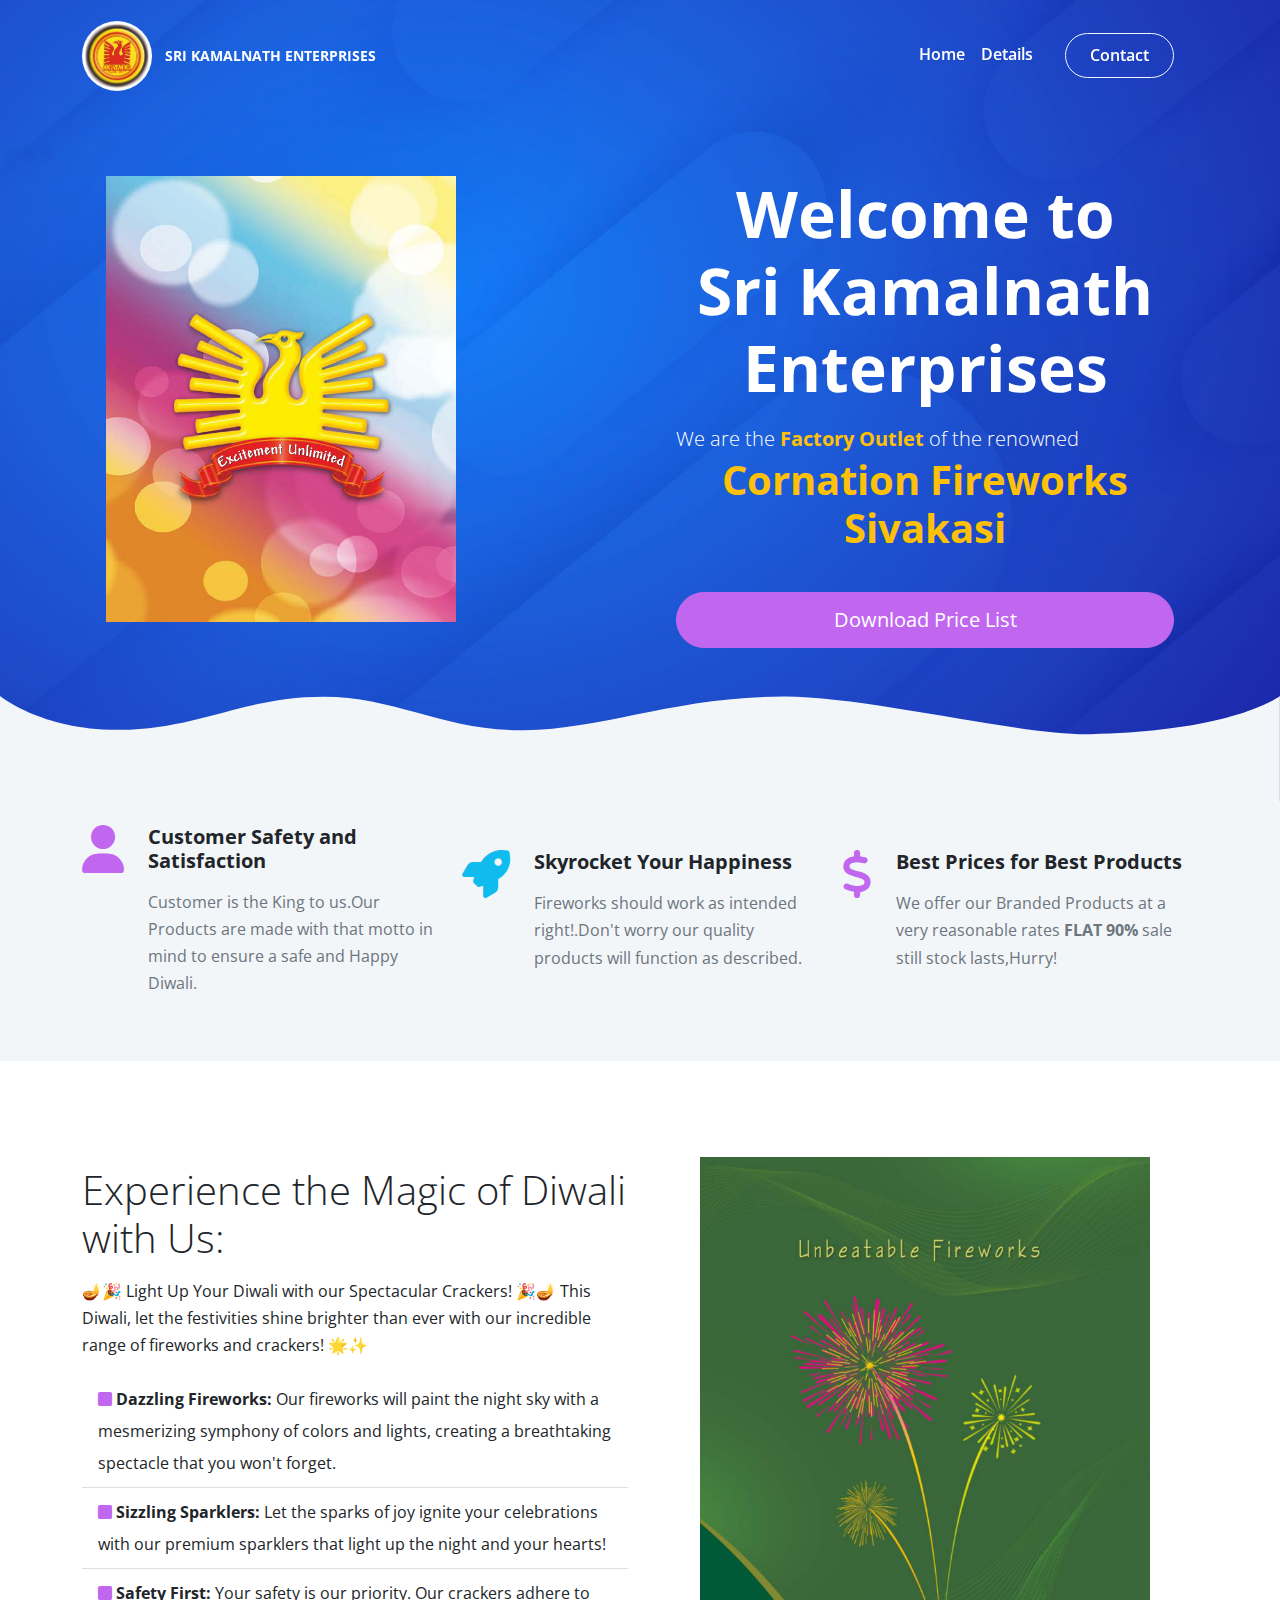
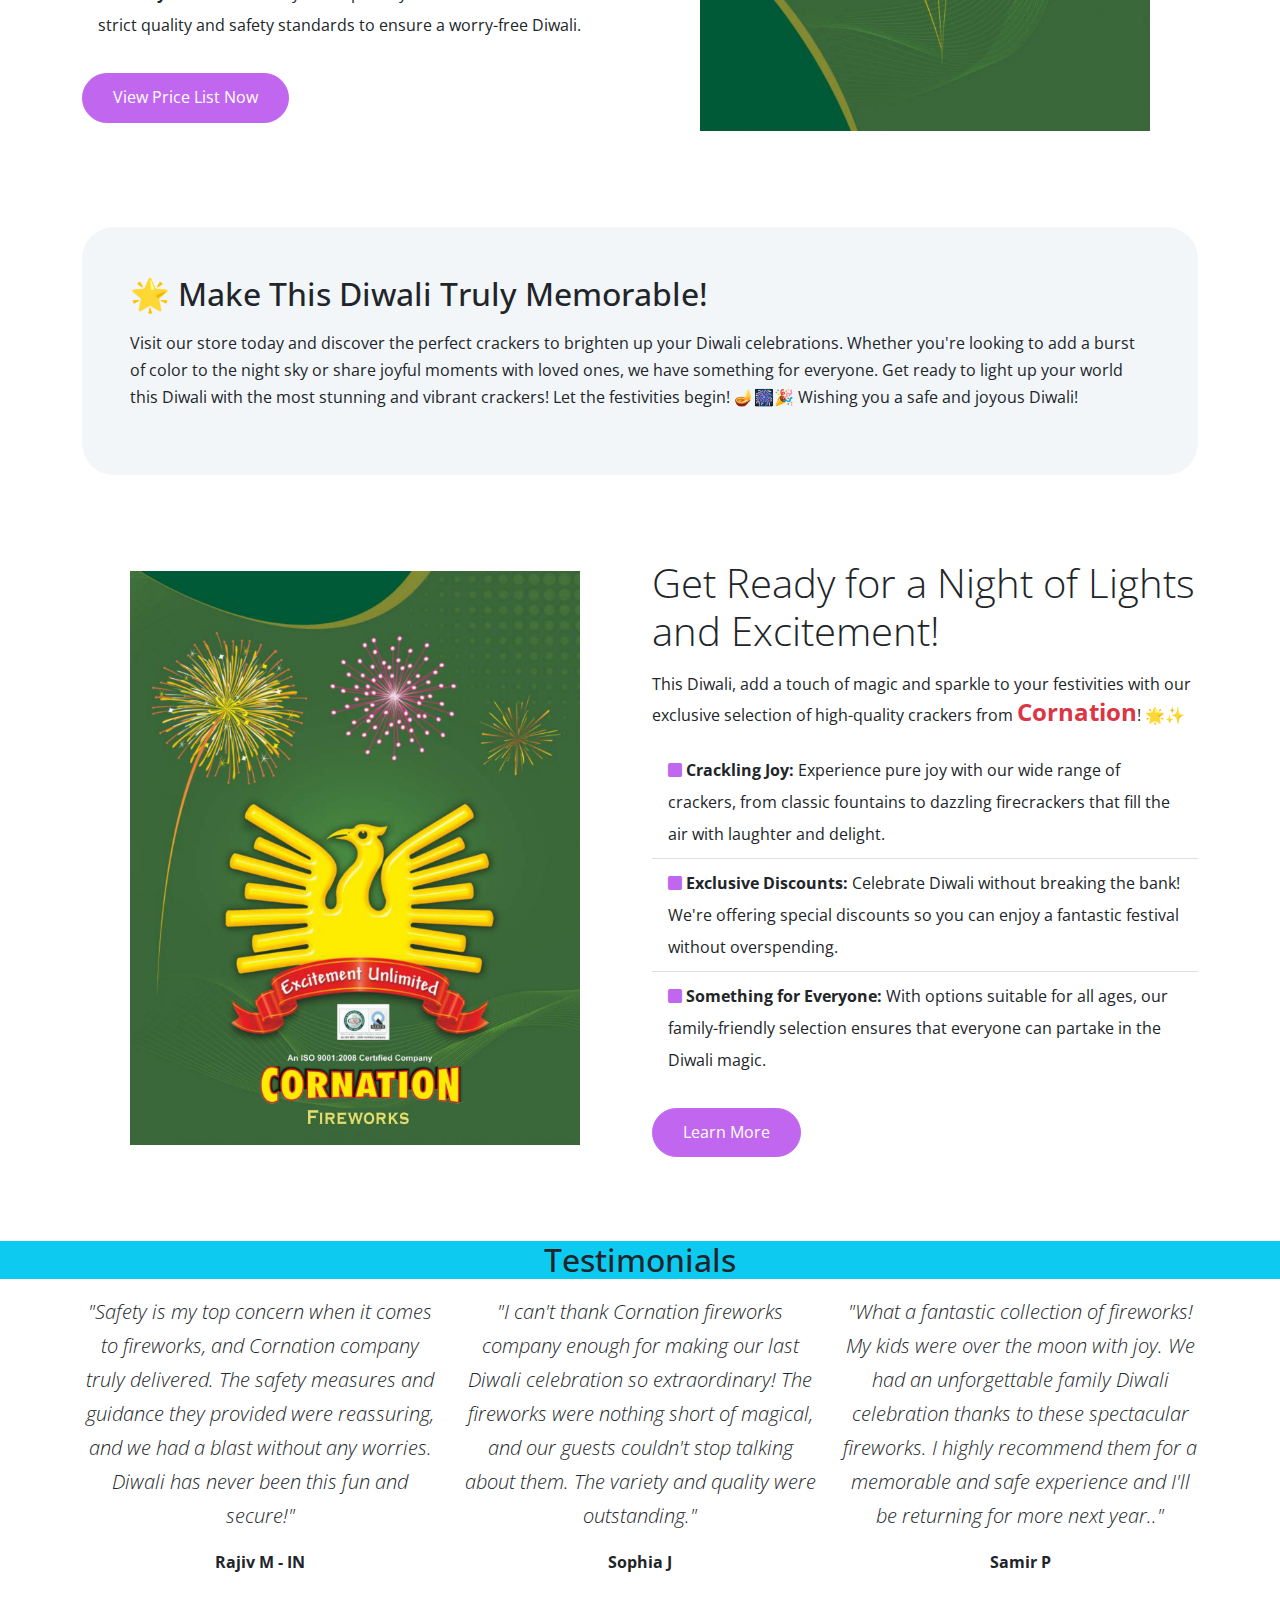
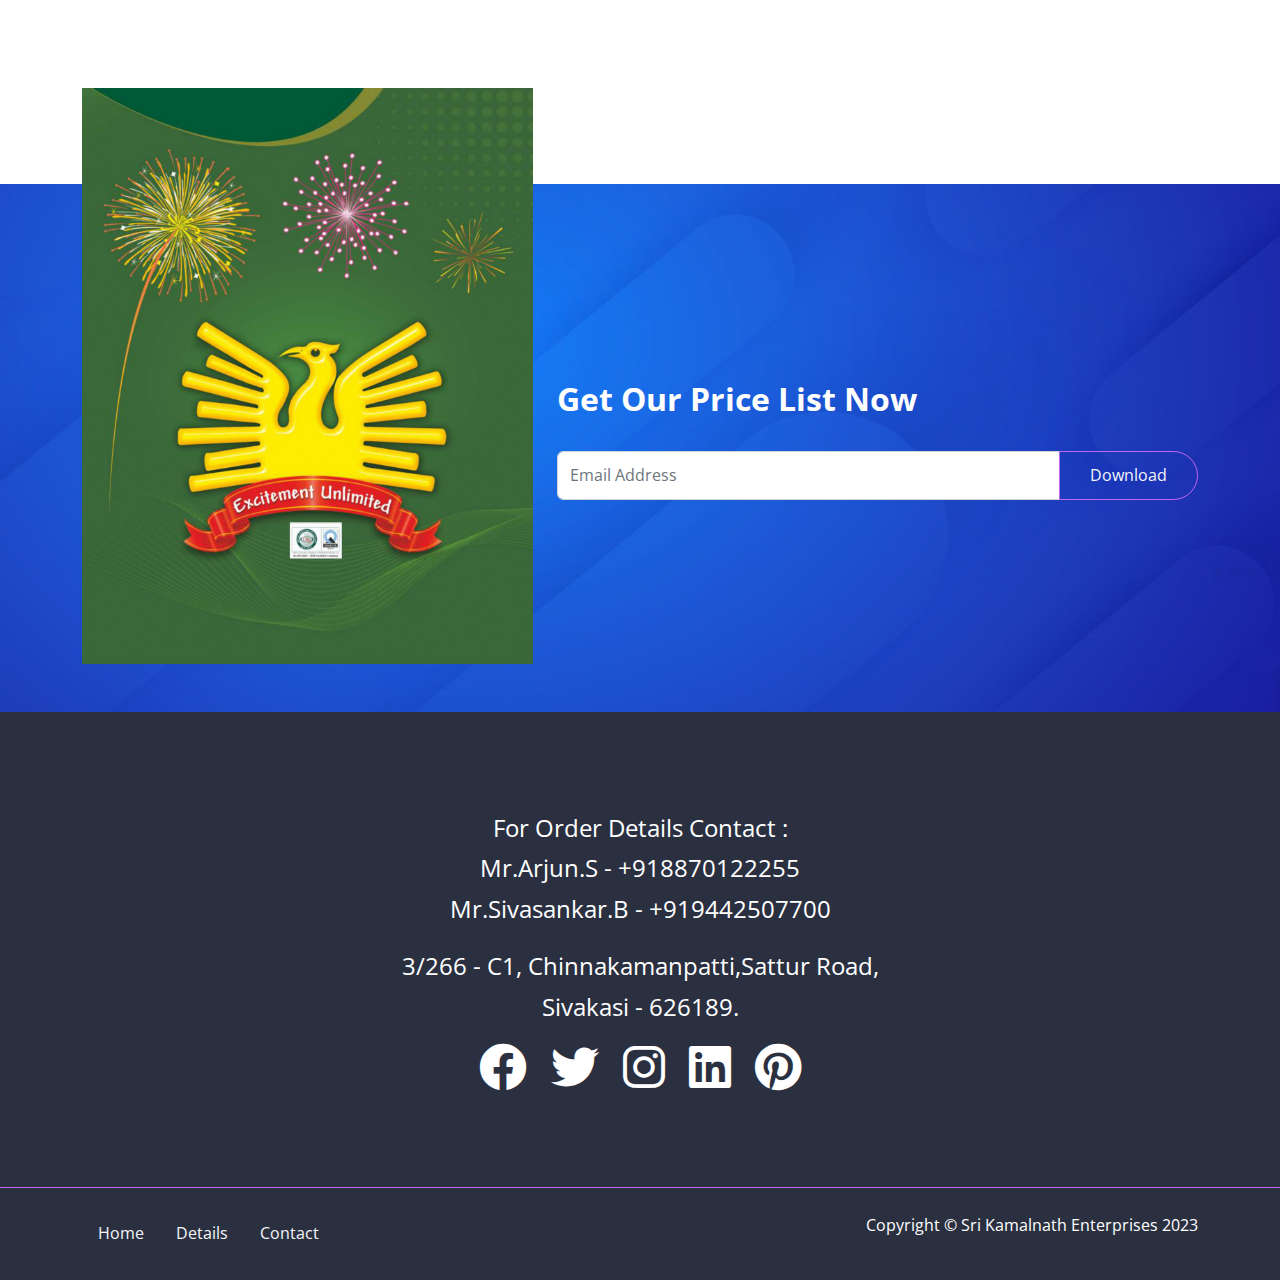
==== index.html @ 9090b51e "meta tags added" ====
<!DOCTYPE html>
<html lang="en">
  <head>
    <meta charset="UTF-8" />
    <meta
      name="description"
      content="sri kamalnath enterprises is the factory outlet of cornation fireworks sivakasi."
    />
    <meta
      name="keywords"
      content="Fireworks,Diwali,crackers,2023,vedi,cornation fireworks,saravedi."
    />
    <meta name="robots" content="index, follow" />

    <meta http-equiv="X-UA-Compatible" content="IE=edge" />
    <meta name="viewport" content="width=device-width, initial-scale=1.0" />
    <link
      href="https://fonts.googleapis.com/css2?family=Open+Sans:ital,wght@0,400;0,600;0,700;1,400&display=swap"
      rel="stylesheet"
    />
    <link rel="stylesheet" href="css/font-awesome.css" />
    <link rel="stylesheet" href="css/bootstrap.css" />
    <link rel="stylesheet" href="css/styles.css" />
    <link rel="icon" href="assets/favicon.ico" />
    <title>
      Diwali Fireworks Sale 2023.Cornation Fireworks.Sri Kamalnath Enterprises.
    </title>
  </head>
  <body>
    <!-- Navigation -->
    <nav class="navbar navbar-expand-lg fixed-top navbar-dark">
      <div class="container">
        <a href="index.html" class="navbar-brand">
          <img
            class="rounded-pill"
            src="./assets/LOGO IN YELLOW.jpg"
            alt="logo"
            width="70"
          />
          <span class="h6 ms-2 fw-bold">SRI KAMALNATH ENTERPRISES</span>
        </a>
        <button
          class="navbar-toggler position-fixed end-0"
          type="button"
          data-bs-toggle="collapse"
          data-bs-target="#navbarNavDropdown"
        >
          <span class="navbar-toggler-icon"></span>
        </button>
        <div class="collapse navbar-collapse" id="navbarNavDropdown">
          <ul class="navbar-nav ms-auto">
            <li class="nav-item">
              <a href="index.html" class="nav-link fw-semibold">Home</a>
            </li>
            <li class="nav-item">
              <a href="#details" class="nav-link fw-semibold">Details</a>
            </li>
            <li class="nav-item">
              <a
                href="contact.html"
                class="nav-link btn btn-outline-light fw-semibold px-4 mx-4"
                >Contact</a
              >
            </li>
          </ul>
        </div>
      </div>
    </nav>

    <!-- Header -->
    <header class="header">
      <!-- Hero -->
      <div class="hero text-white pt-7">
        <div class="container-xl">
          <div class="row">
            <div class="col-md-6">
              <div
                class="image-container pt-5 mb-5 px-4 d-flex align-items-center justify-content-start"
              >
                <img
                  width="350"
                  src="assets/Cornation album-1_page-0006.jpg"
                  alt="big logo"
                  class="img-fluid"
                />
              </div>
            </div>
            <div class="col-md-6">
              <div
                class="text-container p-4 d-flex flex-column justify-content-center h-100 mb-5"
              >
                <h1 class="display-3 fw-bold text-center">
                  Welcome to <br />
                  Sri Kamalnath Enterprises
                </h1>
                <p class="lead">
                  We are the
                  <span class="text-warning fw-bold">Factory Outlet</span> of
                  the renowned <br />
                  <span
                    class="fw-bold text-warning display-6 text-center d-block"
                    >Cornation Fireworks Sivakasi</span
                  >
                </p>

                <!-- Form -->
                <div class="form-container text-center">
                  <form>
                    <div class="my-4">
                      <!-- <input
                        type="email"
                        class="form-control form-control-lg rounded-5"
                        placeholder="Email Address"
                      /> -->
                    </div>
                    <div class="d-grid">
                      <a
                        href="./assets/KAMALNATH-ENTERPRISES-PRICELIST-2023.pdf"
                        class="btn btn-primary btn-lg text-white"
                        download="Price-list-2023.pdf"
                      >
                        Download Price List
                      </a>
                    </div>
                  </form>
                </div>
              </div>
            </div>
          </div>
        </div>
      </div>
      <svg
        class="frame-decoration"
        data-name="Layer 2"
        xmlns="http://www.w3.org/2000/svg"
        preserveAspectRatio="none"
        viewBox="0 0 1920 192.275"
      >
        <defs>
          <style>
            .cls-1 {
              fill: #f3f6f9;
            }
          </style>
        </defs>
        <title>frame-decoration</title>
        <path
          class="cls-1"
          d="M0,158.755s63.9,52.163,179.472,50.736c121.494-1.5,185.839-49.738,305.984-49.733,109.21,0,181.491,51.733,300.537,50.233,123.941-1.562,225.214-50.126,390.43-50.374,123.821-.185,353.982,58.374,458.976,56.373,217.907-4.153,284.6-57.236,284.6-57.236V351.03H0V158.755Z"
          transform="translate(0 -158.755)"
        />
      </svg>
    </header>

    <!-- Icons -->
    <section class="icons bg-light pb-5">
      <div class="container-xl">
        <div class="row hstack g-4">
          <div class="col-md-4 d-flex gap-4">
            <i class="fas fa-user fa-3x text-primary"></i>
            <div>
              <h5 class="fw-bold">Customer Safety and Satisfaction</h5>
              <p class="text-muted">
                Customer is the King to us.Our Products are made with that motto
                in mind to ensure a safe and Happy Diwali.
              </p>
            </div>
          </div>

          <div class="col-md-4 d-flex gap-4">
            <i class="fas fa-rocket fa-3x text-secondary"></i>
            <div>
              <h5 class="fw-bold">Skyrocket Your Happiness</h5>
              <p class="text-muted">
                Fireworks should work as intended right!.Don't worry our quality
                products will function as described.
              </p>
            </div>
          </div>

          <div class="col-md-4 d-flex gap-4">
            <i class="fas fa-dollar fa-3x text-primary"></i>
            <div>
              <h5 class="fw-bold">Best Prices for Best Products</h5>
              <p class="text-muted">
                We offer our Branded Products at a very reasonable rates
                <span class="fw-bold"> FLAT 90% </span>sale still stock
                lasts,Hurry!
              </p>
            </div>
          </div>
        </div>
      </div>
    </section>

    <!-- Details -->
    <section id="details" class="details my-5">
      <div class="container">
        <div class="row">
          <div class="col-lg-6">
            <div
              class="text-container d-flex flex-column justify-content-center h-100"
            >
              <h2 class="display-6">Experience the Magic of Diwali with Us:</h2>
              <p>
                🪔🎉 Light Up Your Diwali with our Spectacular Crackers! 🎉🪔
                This Diwali, let the festivities shine brighter than ever with
                our incredible range of fireworks and crackers! 🌟✨
              </p>
              <ul class="list-group list-group-flush lh-lg">
                <li class="list-group-item">
                  <i class="fas fa-square text-primary"></i>
                  <strong>Dazzling Fireworks:</strong> Our fireworks will paint
                  the night sky with a mesmerizing symphony of colors and
                  lights, creating a breathtaking spectacle that you won't
                  forget.
                </li>
                <li class="list-group-item">
                  <i class="fas fa-square text-primary"></i>
                  <strong>Sizzling Sparklers:</strong> Let the sparks of joy
                  ignite your celebrations with our premium sparklers that light
                  up the night and your hearts!
                </li>
                <li class="list-group-item">
                  <i class="fas fa-square text-primary"></i>
                  <strong>Safety First:</strong> Your safety is our priority.
                  Our crackers adhere to strict quality and safety standards to
                  ensure a worry-free Diwali.
                </li>
              </ul>
              <a
                class="btn btn-primary text-white mt-4 align-self-start"
                data-bs-toggle="modal"
                data-bs-target="#modal1"
                >View Price List Now</a
              >
            </div>
          </div>
          <div class="col-lg-6">
            <div class="image-container p-5">
              <img
                src="./assets/Cornation album-1_page-0002.jpg"
                alt=""
                class="img-fluid"
              />
            </div>
          </div>
        </div>
      </div>
    </section>

    <!-- Modal 1 -->
    <div id="modal1" class="modal fade">
      <div class="modal-dialog modal-lg mt-7">
        <div class="modal-content p-5">
          <div class="row">
            <div class="col-lg-6">
              <div class="image-container">
                <img
                  src="assets/KAMALNATH-ENTERPRISES-PRICELIST-2023_1.jpg"
                  alt=""
                  class="img-fluid"
                />
              </div>
            </div>
            <div class="col-lg-6">
              <div class="image-container">
                <img
                  src="assets/KAMALNATH-ENTERPRISES-PRICELIST-2023_1.jpg"
                  alt=""
                  class="img-fluid"
                />
              </div>
            </div>
            <div class="col-lg-6">
              <div class="text-container">
                <a
                  href="assets/KAMALNATH-ENTERPRISES-PRICELIST-2023.pdf"
                  class="btn btn-primary text-white"
                  download="SKE-Price-List-2023.pdf"
                  >Free Download</a
                >
                <button class="btn btn-light" data-bs-dismiss="modal">
                  Close
                </button>
              </div>
            </div>
          </div>
        </div>
      </div>
    </div>

    <!-- Statement -->
    <section class="statement mb-5">
      <div class="container">
        <div class="row">
          <div class="col-12">
            <div class="text-container bg-light p-5 rounded-5">
              <h2>🌟 Make This Diwali Truly Memorable!</h2>
              <p>
                Visit our store today and discover the perfect crackers to
                brighten up your Diwali celebrations. Whether you're looking to
                add a burst of color to the night sky or share joyful moments
                with loved ones, we have something for everyone. Get ready to
                light up your world this Diwali with the most stunning and
                vibrant crackers! Let the festivities begin! 🪔🎆🎉 Wishing you
                a safe and joyous Diwali!
              </p>
            </div>
          </div>
        </div>
      </div>
    </section>

    <!-- Details 2 -->
    <section class="details my-5">
      <div class="container">
        <div class="row">
          <div class="col-lg-6">
            <div class="image-container p-5">
              <img
                src="assets/Cornation album-altered_page-0129.jpg.png"
                alt=""
                class="img-fluid"
              />
            </div>
          </div>
          <div class="col-lg-6">
            <div
              class="text-container d-flex flex-column justify-content-center h-100"
            >
              <h2 class="display-6">
                Get Ready for a Night of Lights and Excitement!
              </h2>
              <p>
                This Diwali, add a touch of magic and sparkle to your
                festivities with our exclusive selection of high-quality
                crackers from
                <span class="fw-bold text-danger h4">Cornation</span>! 🌟✨
              </p>
              <ul class="list-group list-group-flush lh-lg">
                <li class="list-group-item">
                  <i class="fas fa-square text-primary"></i>
                  <strong> Crackling Joy:</strong> Experience pure joy with our
                  wide range of crackers, from classic fountains to dazzling
                  firecrackers that fill the air with laughter and delight.
                </li>
                <li class="list-group-item">
                  <i class="fas fa-square text-primary"></i>
                  <strong>Exclusive Discounts:</strong> Celebrate Diwali without
                  breaking the bank! We're offering special discounts so you can
                  enjoy a fantastic festival without overspending.
                </li>
                <li class="list-group-item">
                  <i class="fas fa-square text-primary"></i>
                  <strong>Something for Everyone:</strong> With options suitable
                  for all ages, our family-friendly selection ensures that
                  everyone can partake in the Diwali magic.
                </li>
              </ul>
              <a
                class="btn btn-primary text-white mt-4 align-self-start"
                data-bs-toggle="modal"
                data-bs-target="#modal2"
                >Learn More</a
              >
            </div>
          </div>
        </div>
      </div>
    </section>

    <!-- Modal 2 -->
    <div id="modal2" class="modal fade">
      <div class="modal-dialog modal-lg mt-7">
        <div class="modal-content p-5">
          <div class="row">
            <div class="col-lg-6">
              <div class="image-container">
                <img
                  src="assets/Cornation album-1_page-0008.jpg"
                  alt=""
                  class="img-fluid"
                />
              </div>
            </div>
            <div class="col-lg-6">
              <div class="text-container">
                <h3 class="display-6">Contact Us</h3>

                <p>ping us @ +918870122255 and +919442507700</p>
                <a
                  href="assets/KAMALNATH-ENTERPRISES-PRICELIST-2023.pdf"
                  download="SKE-PRICE-LIST-2023.pdf"
                  class="btn btn-primary text-white"
                  >Free Download</a
                >
                <button class="btn btn-light" data-bs-dismiss="modal">
                  Close
                </button>
              </div>
            </div>
          </div>
        </div>
      </div>
    </div>

    <!-- Testimonials -->
    <section class="testimonials mb-8">
      <h2 class="bg-info text-center">Testimonials</h2>
      <div class="container">
        <div class="row">
          <div class="col-md-4 text-center">
            <p class="lead fst-italic">
              "Safety is my top concern when it comes to fireworks, and
              Cornation company truly delivered. The safety measures and
              guidance they provided were reassuring, and we had a blast without
              any worries. Diwali has never been this fun and secure!"
            </p>
            <p class="fw-bold">Rajiv M - IN</p>
          </div>

          <div class="col-md-4 text-center">
            <p class="lead fst-italic">
              "I can't thank Cornation fireworks company enough for making our
              last Diwali celebration so extraordinary! The fireworks were
              nothing short of magical, and our guests couldn't stop talking
              about them. The variety and quality were outstanding."
            </p>
            <p class="fw-bold">Sophia J</p>
          </div>

          <div class="col-md-4 text-center">
            <p class="lead fst-italic">
              "What a fantastic collection of fireworks! My kids were over the
              moon with joy. We had an unforgettable family Diwali celebration
              thanks to these spectacular fireworks. I highly recommend them for
              a memorable and safe experience and I'll be returning for more
              next year.."
            </p>
            <p class="fw-bold">Samir P</p>
          </div>
        </div>
      </div>
    </section>

    <!-- Download -->
    <section class="download">
      <div class="container">
        <div class="row">
          <div class="col-lg-5">
            <div class="image-container mt-n6 mb-5">
              <img
                src="assets/Cornation album-1_page-0129.jpg"
                alt=""
                class="img-fluid"
              />
            </div>
          </div>
          <div class="col-lg-7">
            <div
              class="text-container text-white d-flex flex-column justify-content-center h-100 mb-5"
            >
              <h2 class="fw-bold">Get Our Price List Now</h2>
              <p></p>

              <!-- Form -->
              <form>
                <div class="input-group mb-3">
                  <input
                    type="email"
                    class="form-control"
                    placeholder="Email Address"
                  />
                  <a
                    class="btn btn-outline-primary text-light"
                    href="./assets/KAMALNATH-ENTERPRISES-PRICELIST-2023.pdf"
                    download="SKE-Price-List-2023.pdf"
                    >Download
                  </a>
                </div>
              </form>
            </div>
          </div>
        </div>
      </div>
    </section>

    <!-- Social -->
    <section class="social text-bg-dark py-6 overflow-hidden">
      <div class="container">
        <div class="row">
          <div class="col-md-6 offset-md-3 text-center fs-4">
            <p>
              For Order Details Contact : <br />Mr.Arjun.S - +918870122255
              <br />
              Mr.Sivasankar.B - +919442507700
            </p>
            <p class="text-center">
              3/266 - C1, Chinnakamanpatti,Sattur Road,<br />
              Sivakasi - 626189.
            </p>
            <div class="social-icons d-flex justify-content-center gap-4">
              <i class="fab fa-facebook fa-2x"></i>
              <i class="fab fa-twitter fa-2x"></i>
              <i class="fab fa-instagram fa-2x"></i>
              <i class="fab fa-linkedin fa-2x"></i>
              <i class="fab fa-pinterest fa-2x"></i>
            </div>
          </div>
        </div>
      </div>
    </section>

    <!-- Footer -->
    <footer class="border-top border-primary bg-dark text-white py-4">
      <div class="container">
        <div class="row">
          <div class="col-md-8">
            <ul class="nav">
              <li class="nav-item">
                <a href="index.html" class="nav-link link-light">Home</a>
              </li>
              <li class="nav-item">
                <a href="#details" class="nav-link link-light">Details</a>
              </li>
              <li class="nav-item">
                <a href="contact.html" class="nav-link link-light">Contact</a>
              </li>
            </ul>
          </div>
          <div class="col-md-4">
            <p class="text-end d-none d-md-block">
              Copyright &copy; Sri Kamalnath Enterprises 2023
            </p>
          </div>
        </div>
      </div>
    </footer>

    <script src="js/bootstrap.bundle.min.js"></script>
    <script src="js/script.js"></script>
  </body>
</html>
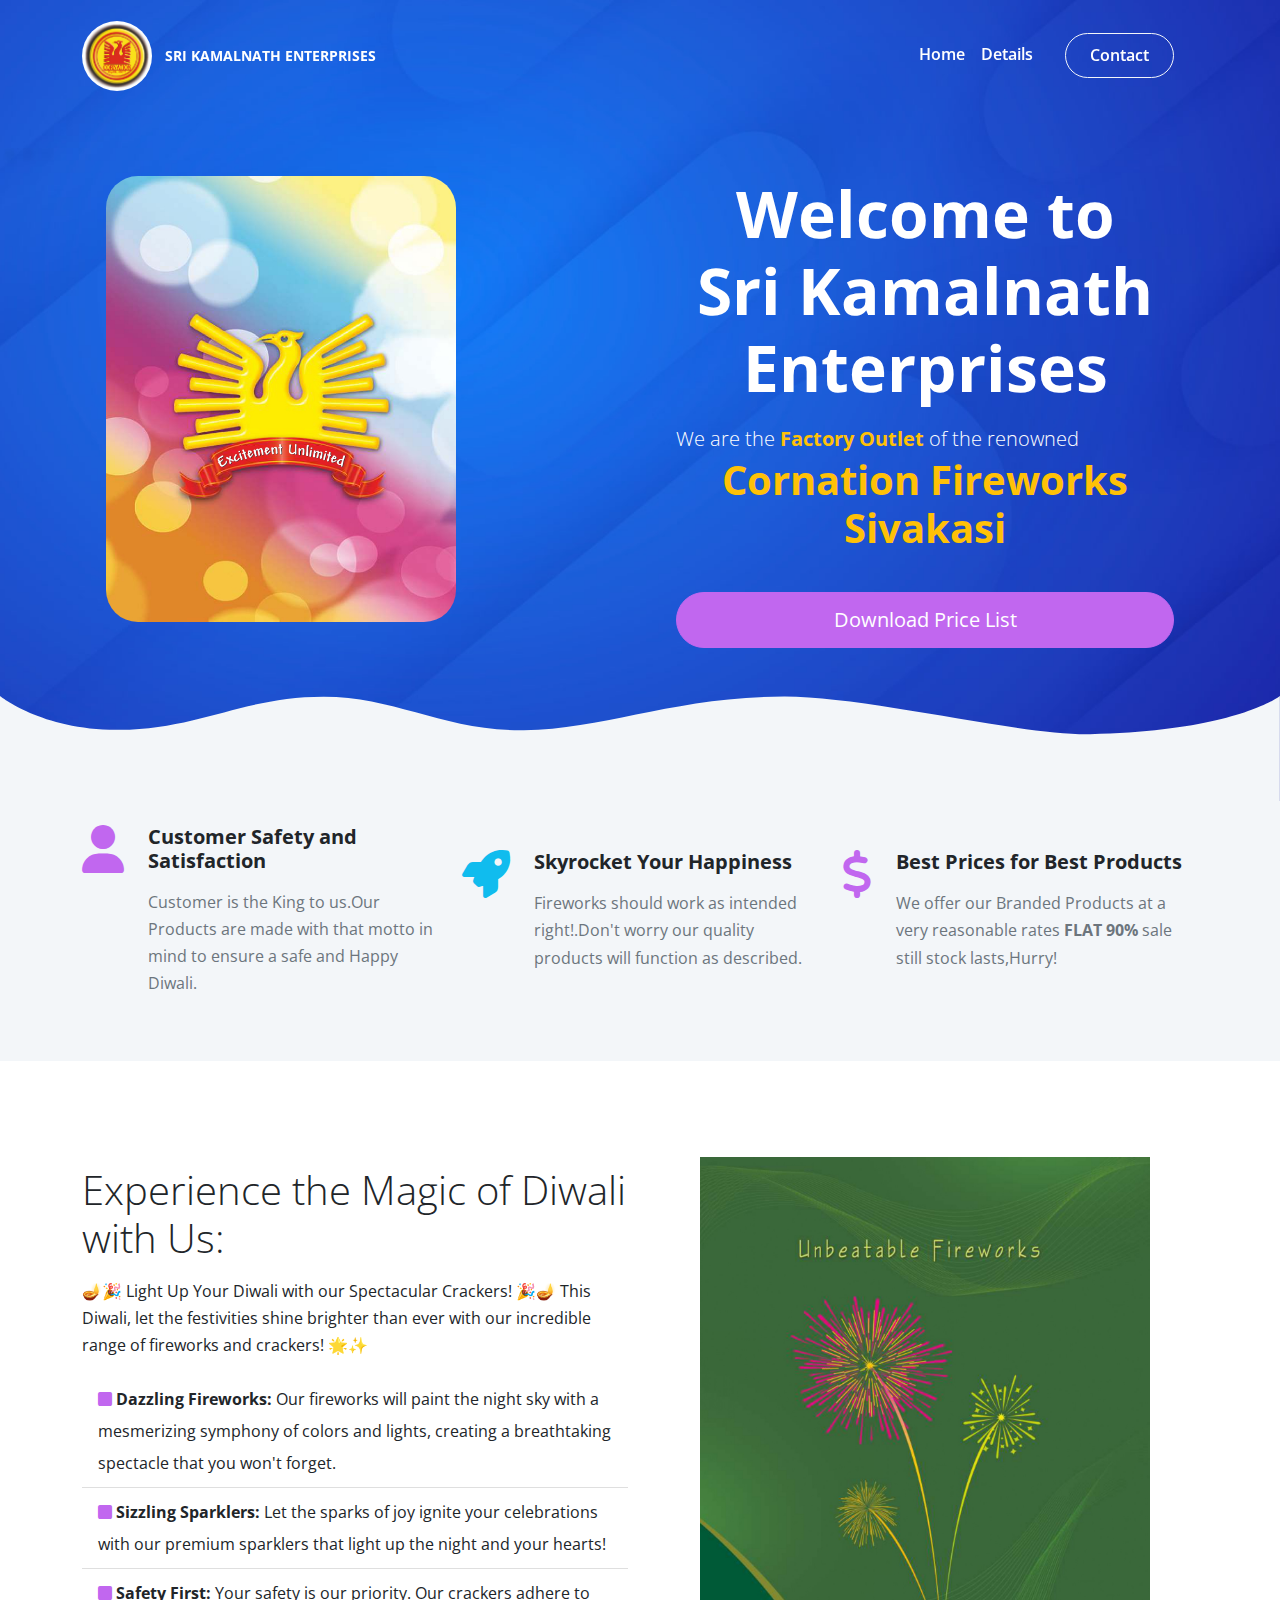
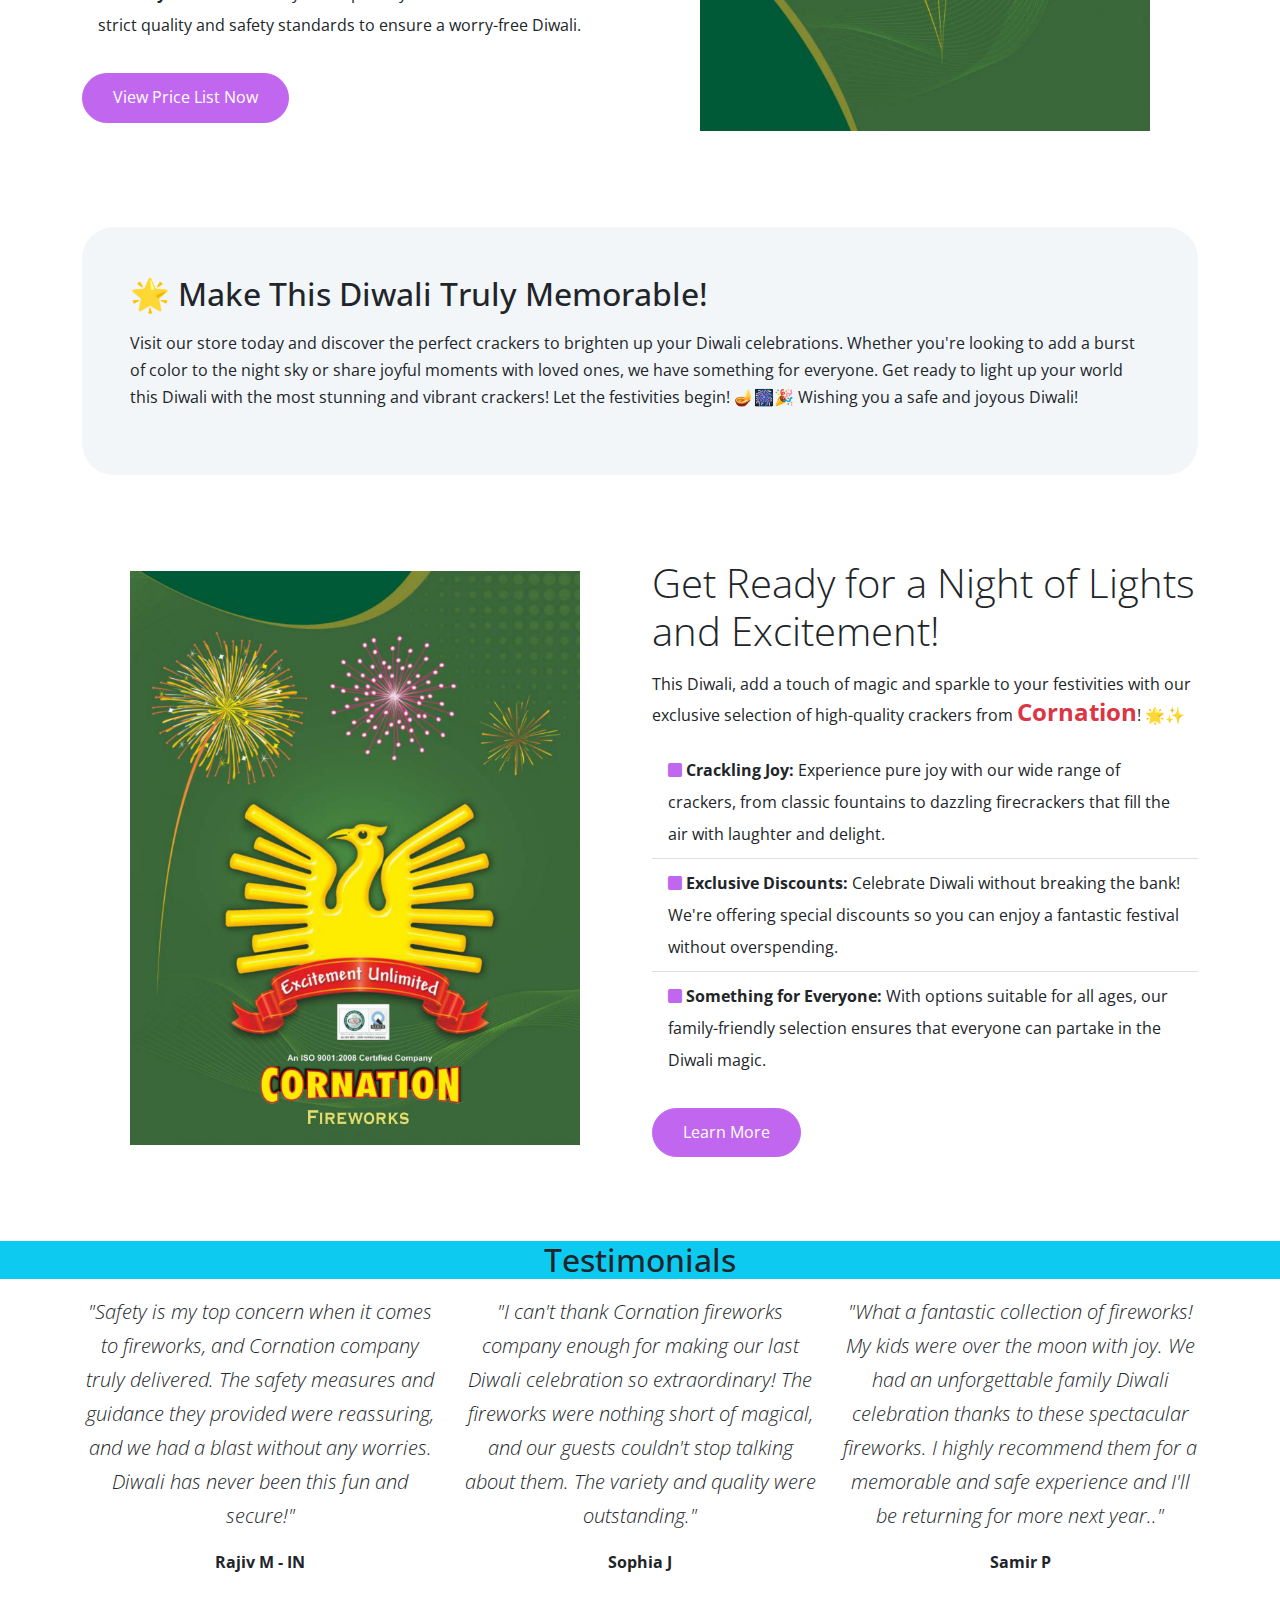
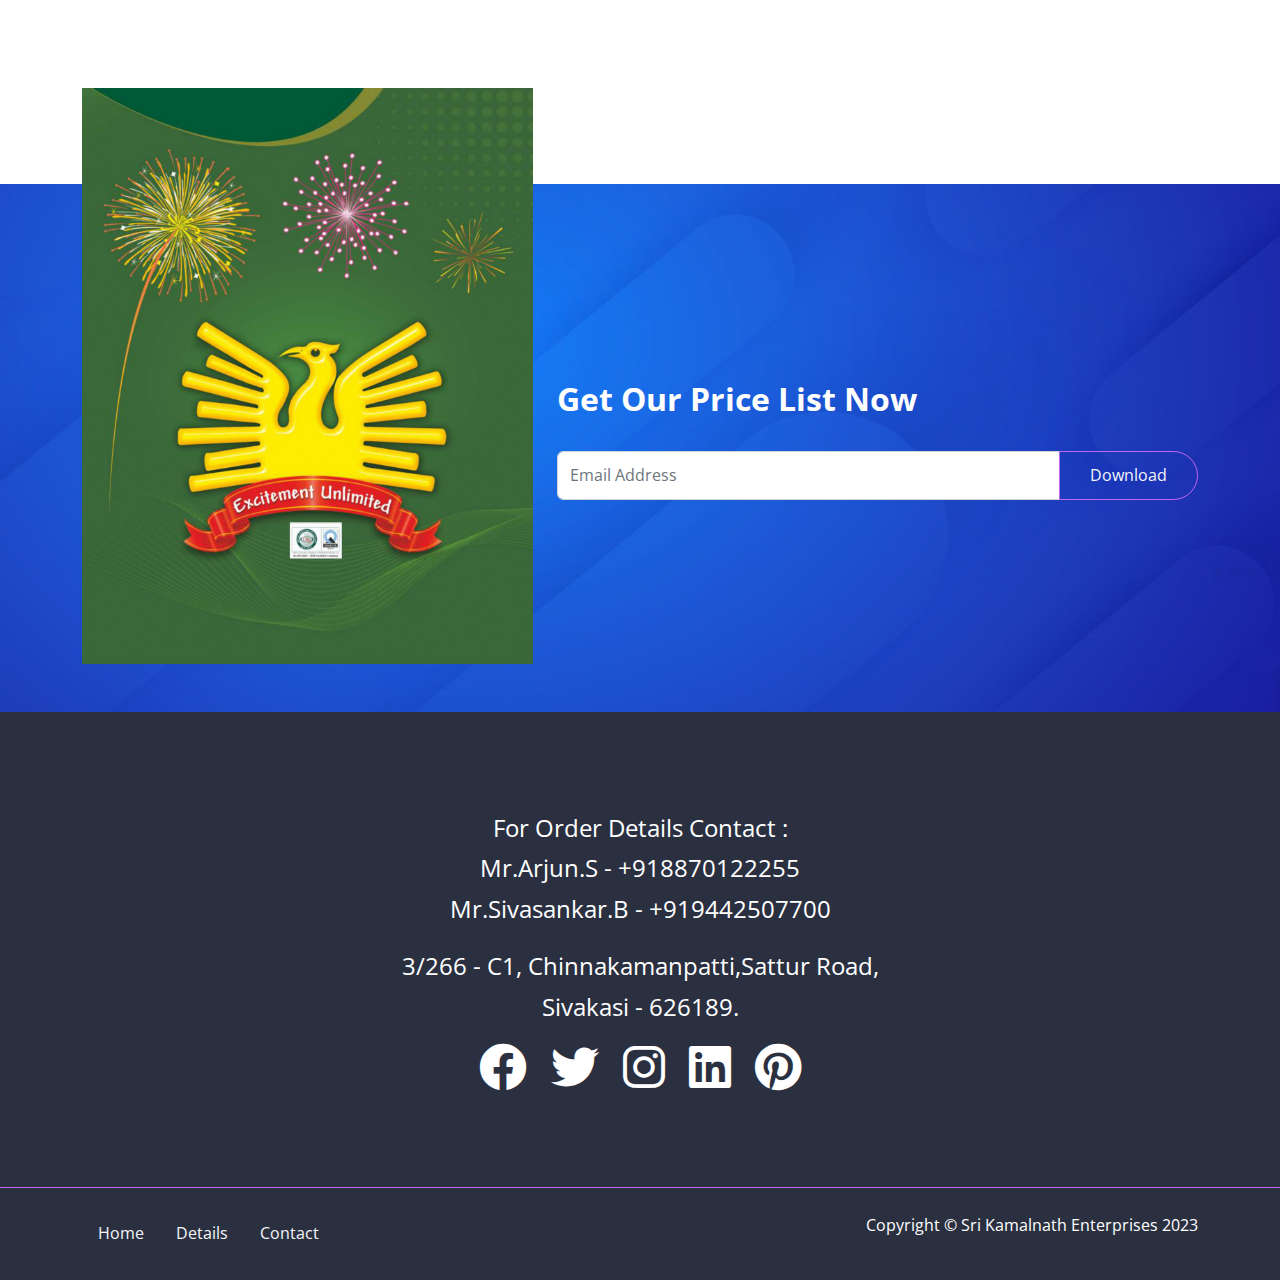
==== commit 9220d98c: "hero img rounded" ====
--- a/index.html
+++ b/index.html
@@ -81,7 +81,7 @@
                   width="350"
                   src="assets/Cornation album-1_page-0006.jpg"
                   alt="big logo"
-                  class="img-fluid"
+                  class="img-fluid rounded-5"
                 />
               </div>
             </div>
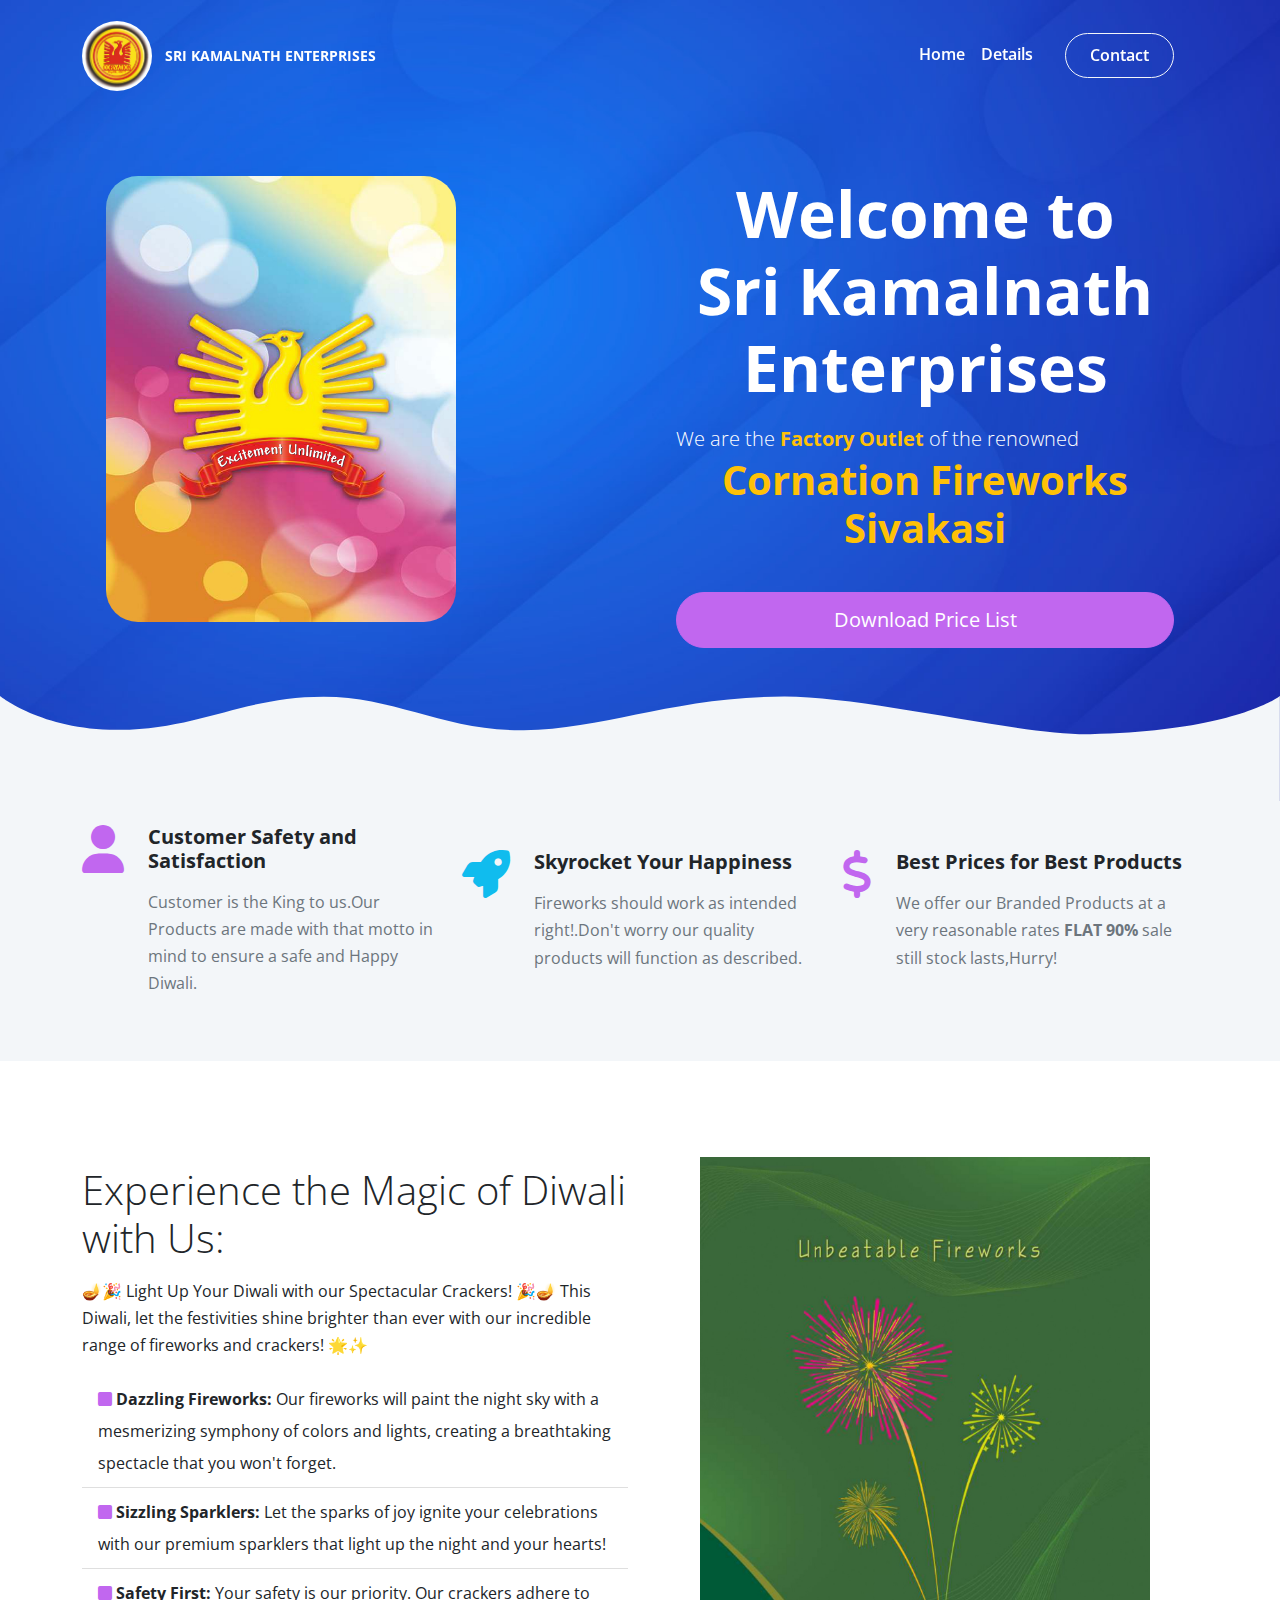
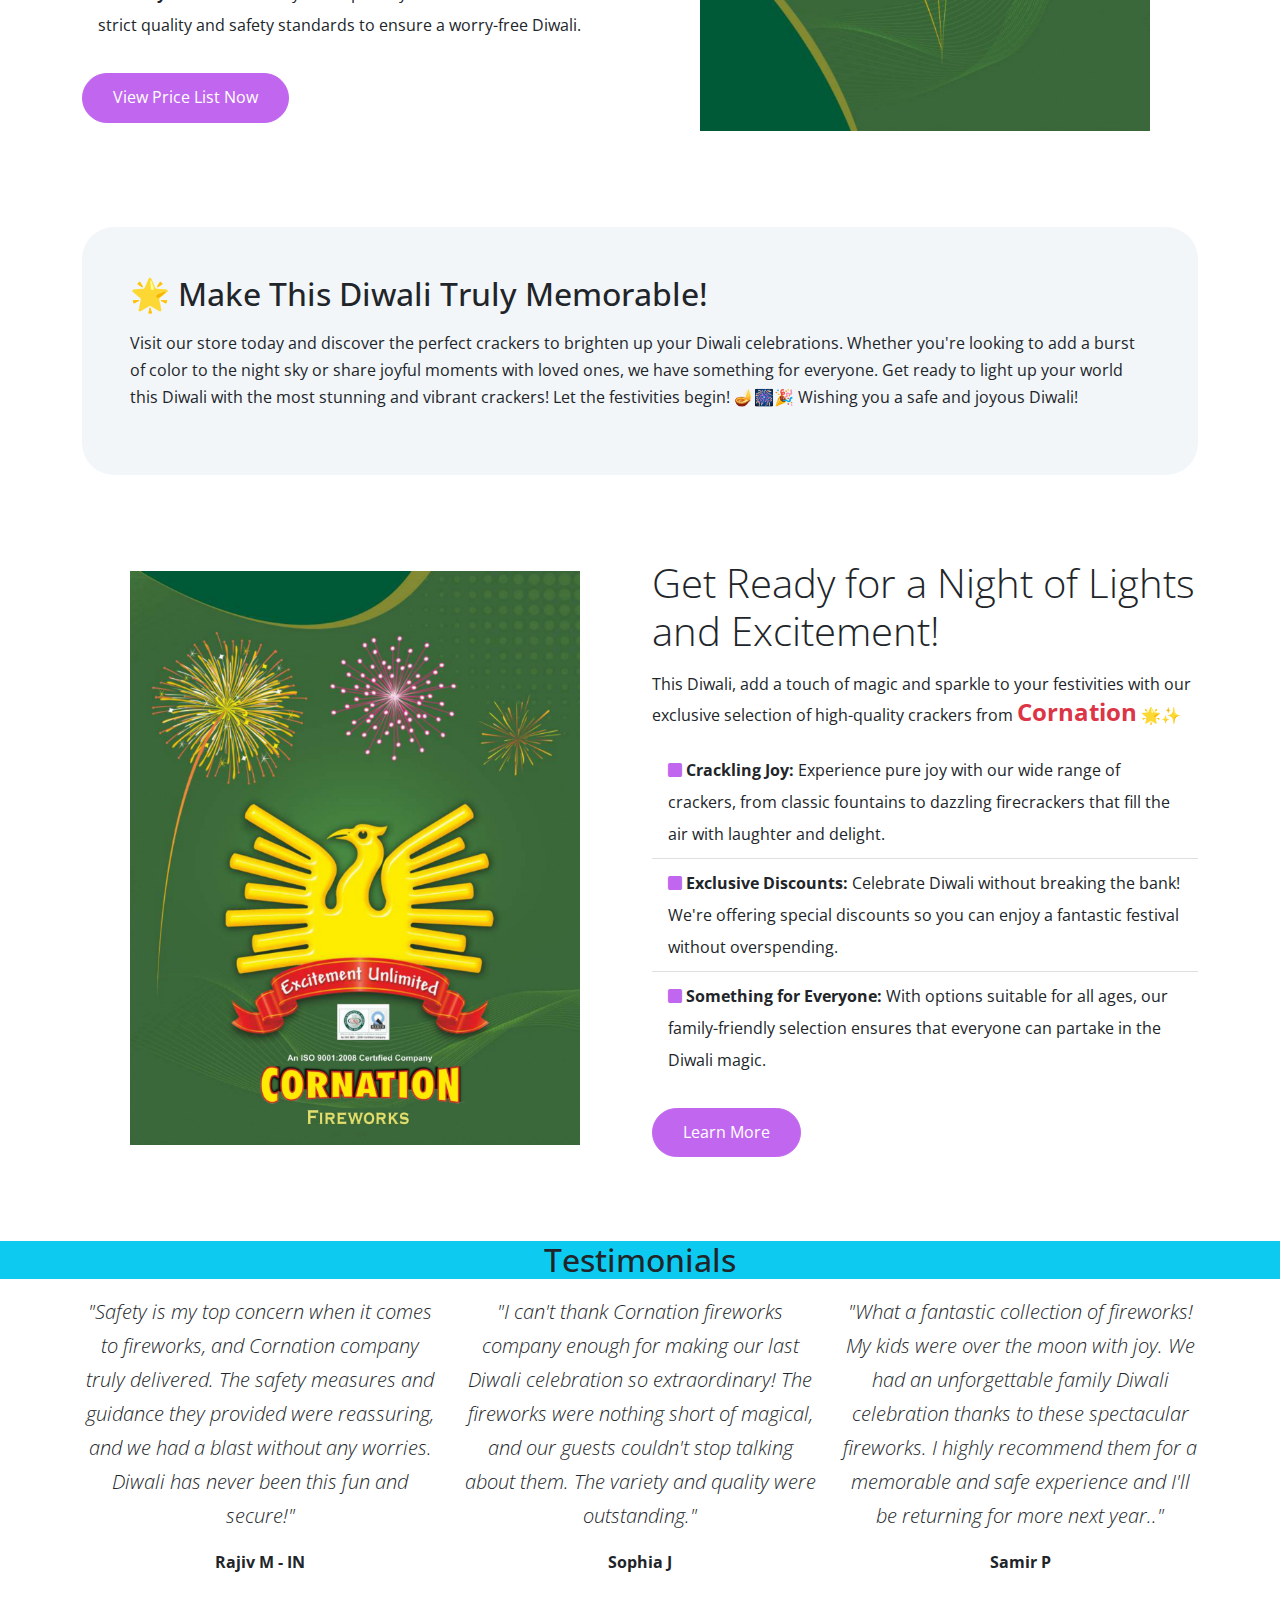
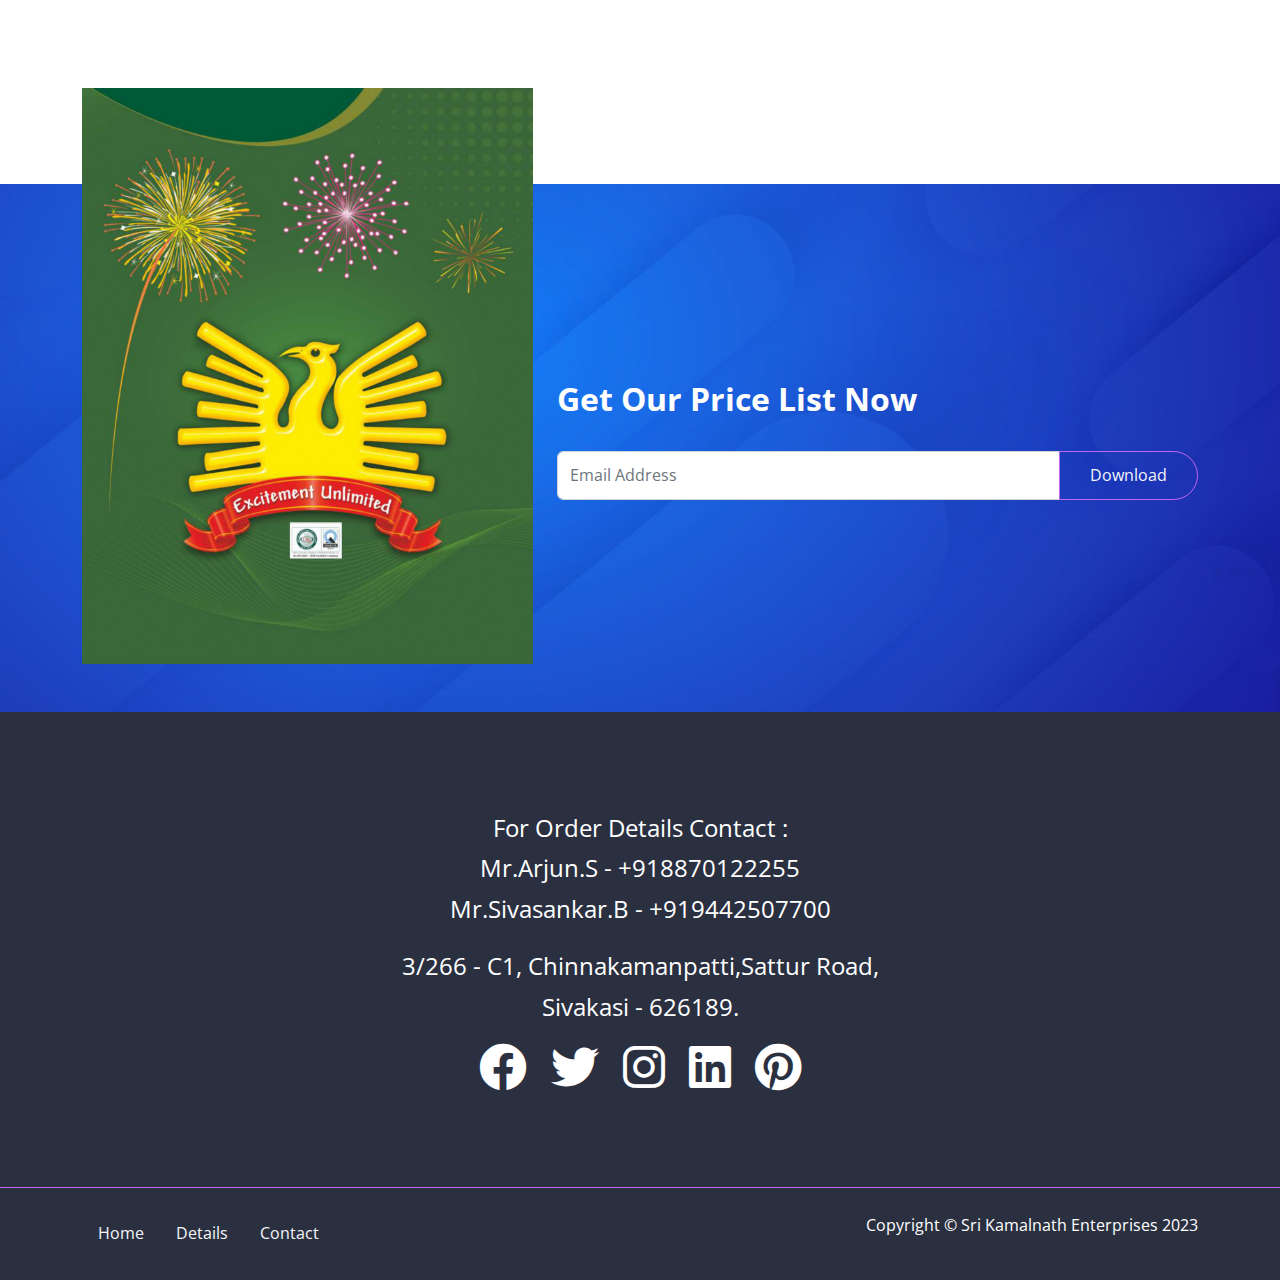
==== commit 22811c3e: "typo removed" ====
--- a/index.html
+++ b/index.html
@@ -336,7 +336,7 @@
                 This Diwali, add a touch of magic and sparkle to your
                 festivities with our exclusive selection of high-quality
                 crackers from
-                <span class="fw-bold text-danger h4">Cornation</span>! 🌟✨
+                <span class="fw-bold text-danger h4">Cornation</span> 🌟✨
               </p>
               <ul class="list-group list-group-flush lh-lg">
                 <li class="list-group-item">
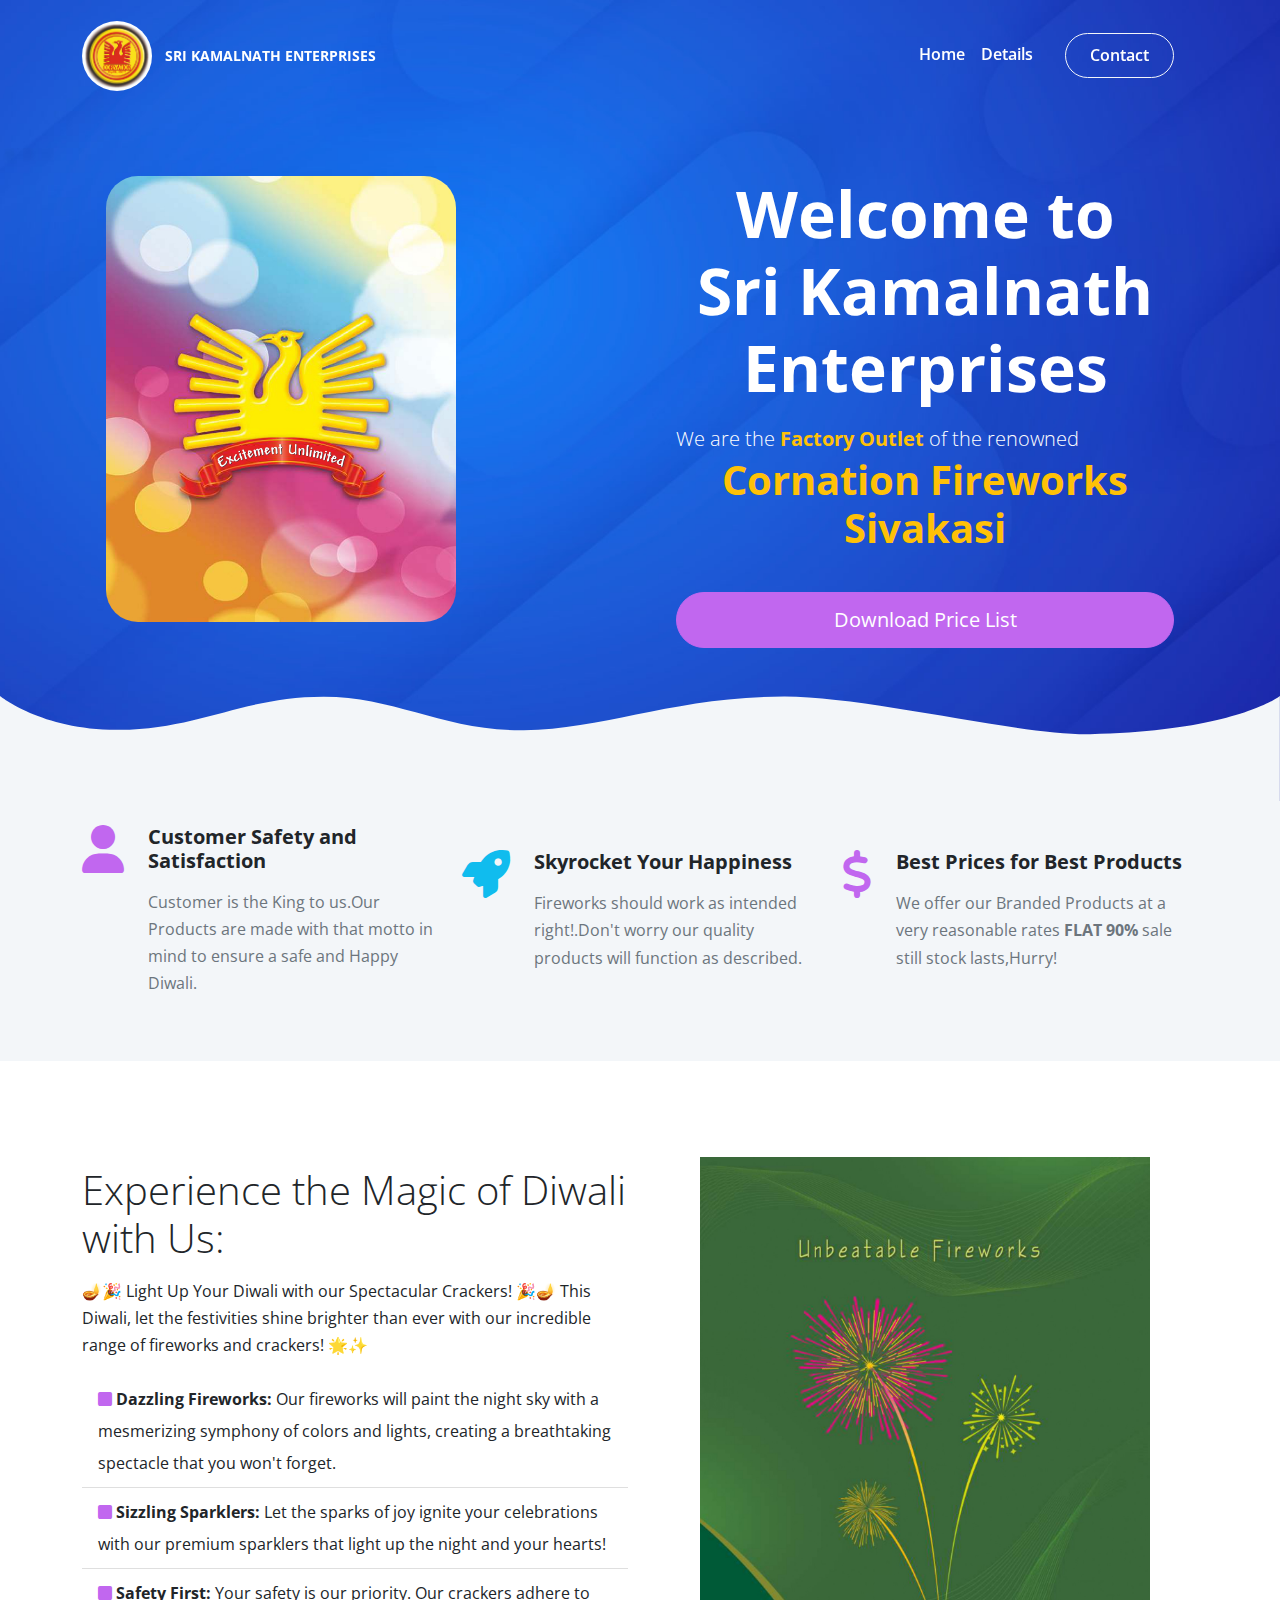
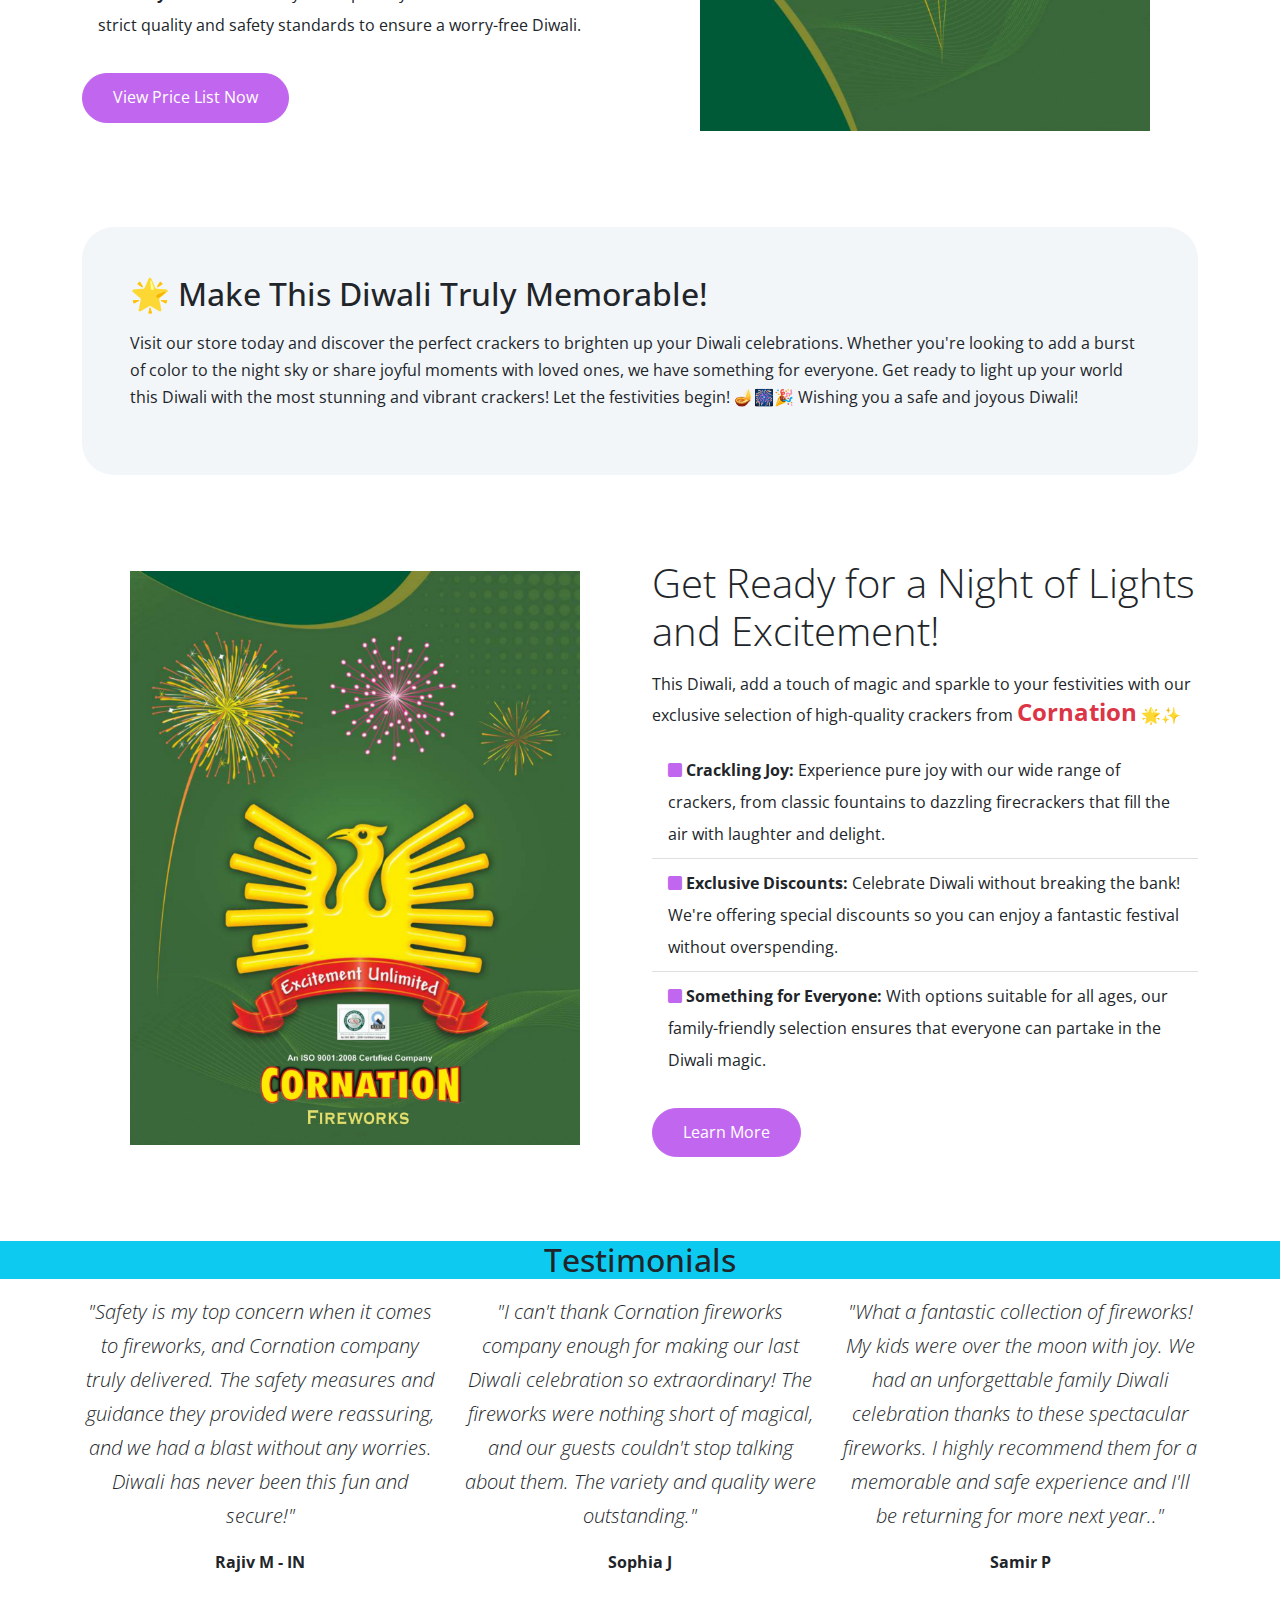
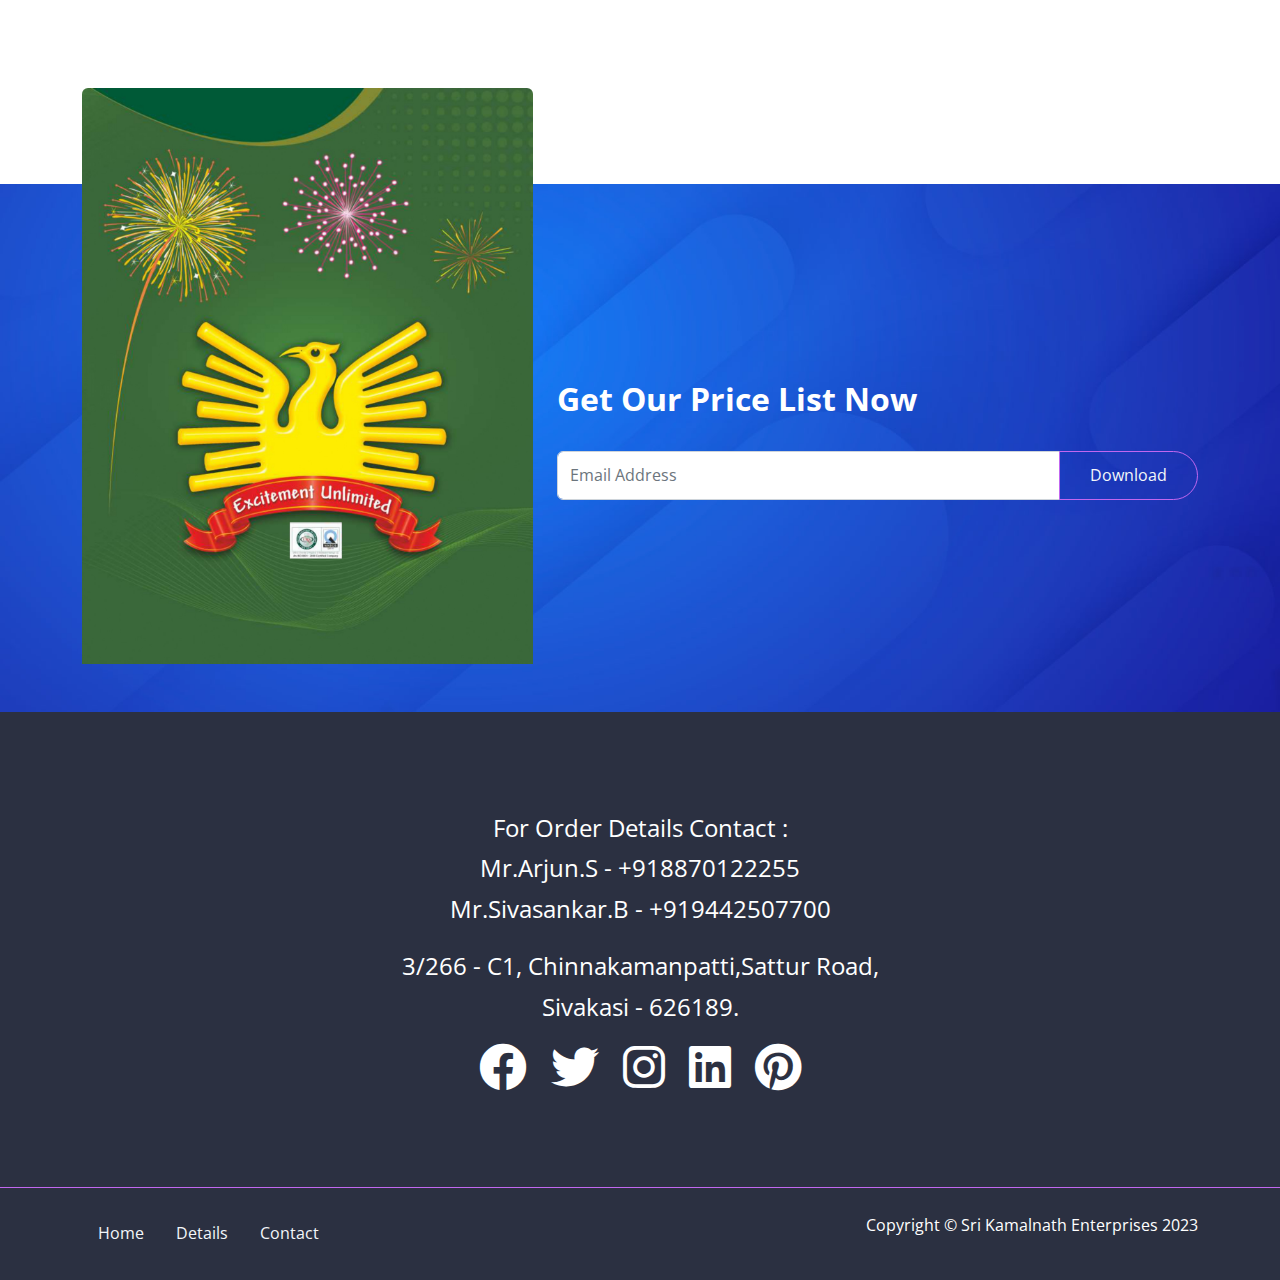
==== commit 483c4762: "rounded top last img" ====
--- a/index.html
+++ b/index.html
@@ -453,7 +453,7 @@
               <img
                 src="assets/Cornation album-1_page-0129.jpg"
                 alt=""
-                class="img-fluid"
+                class="img-fluid rounded-top"
               />
             </div>
           </div>
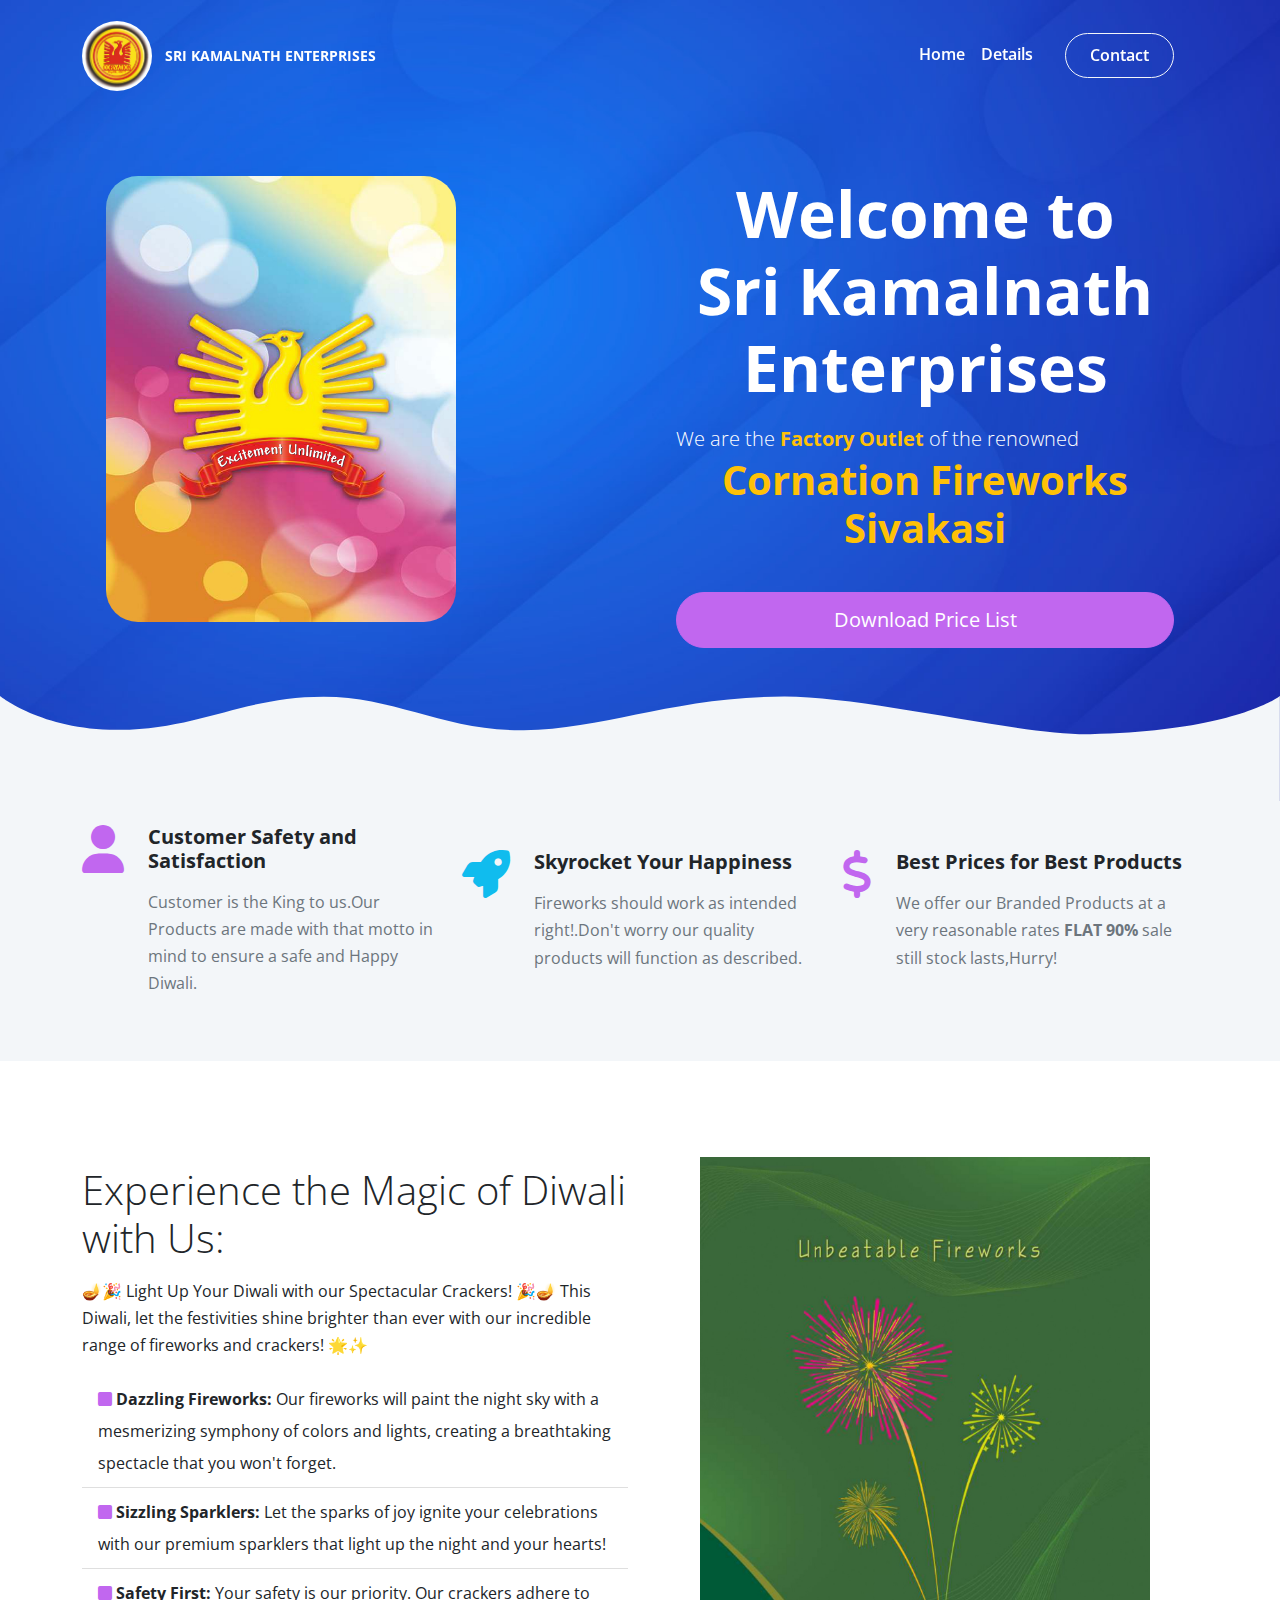
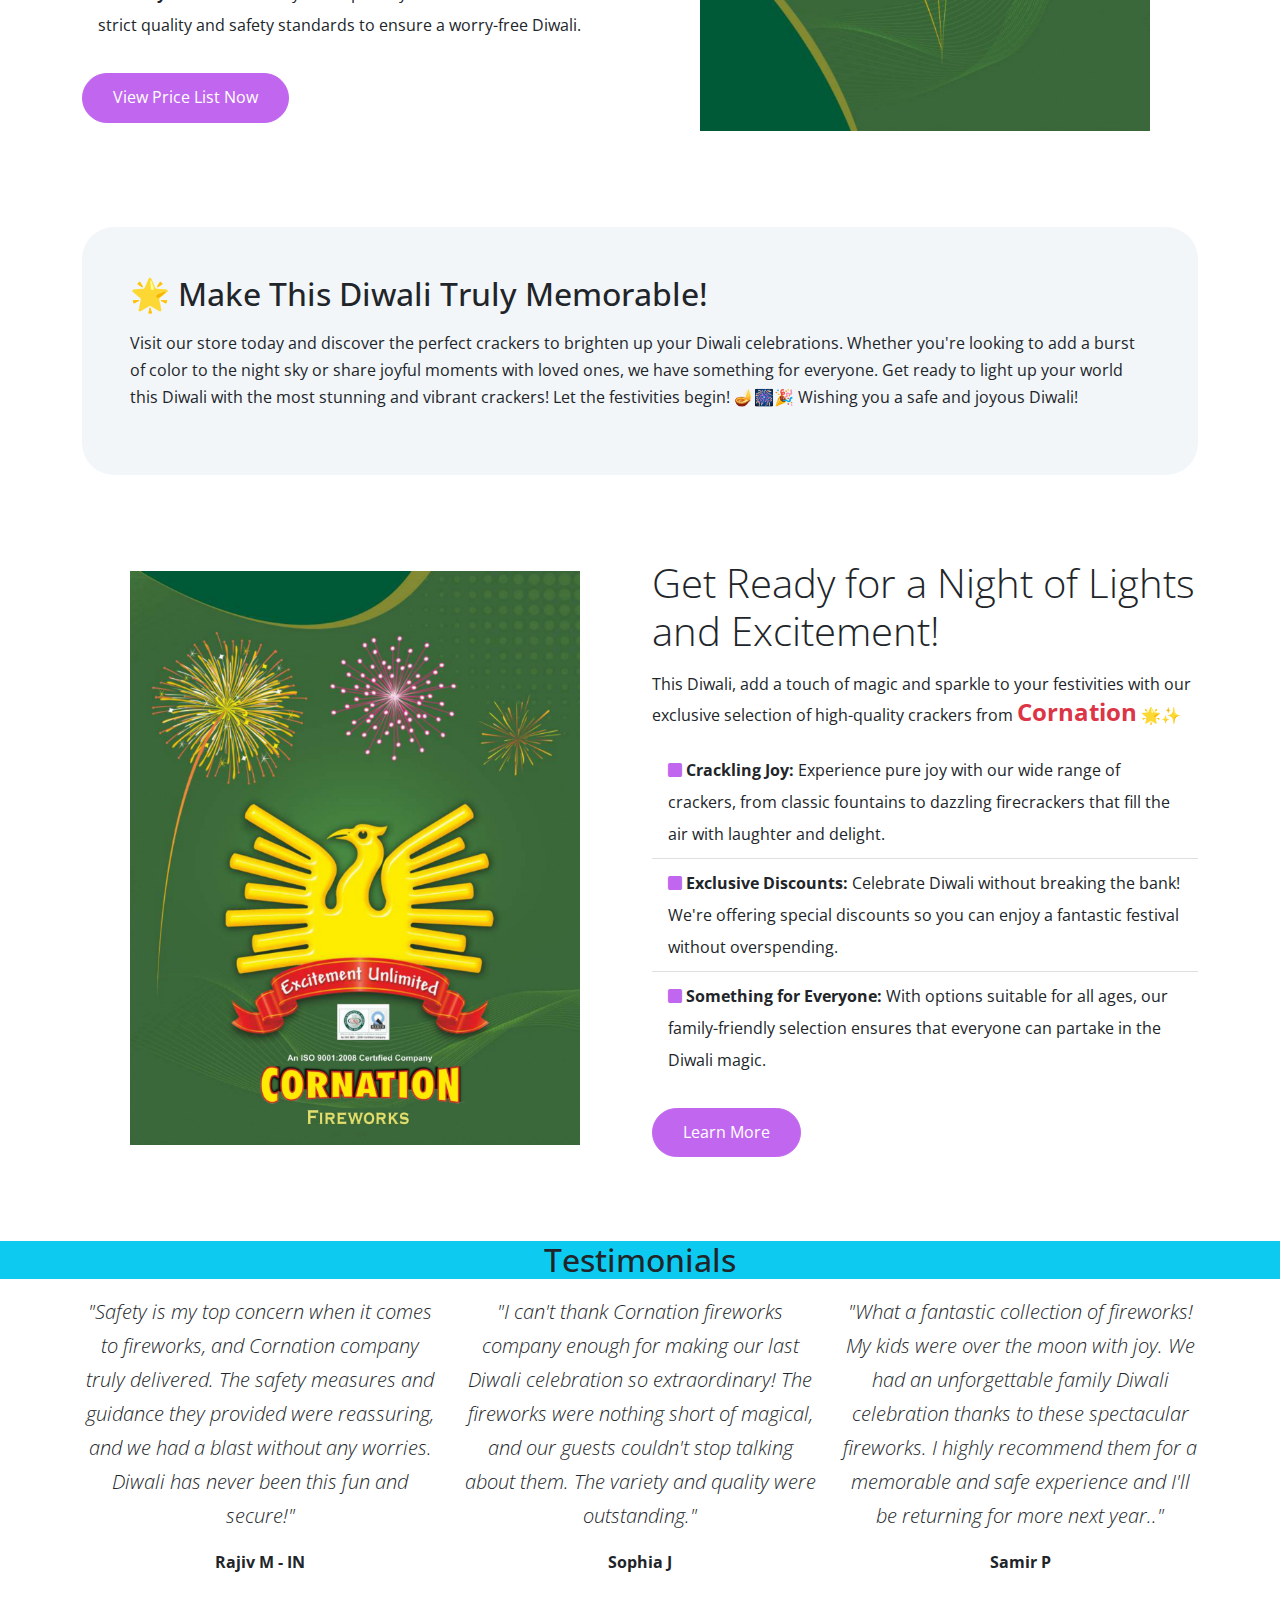
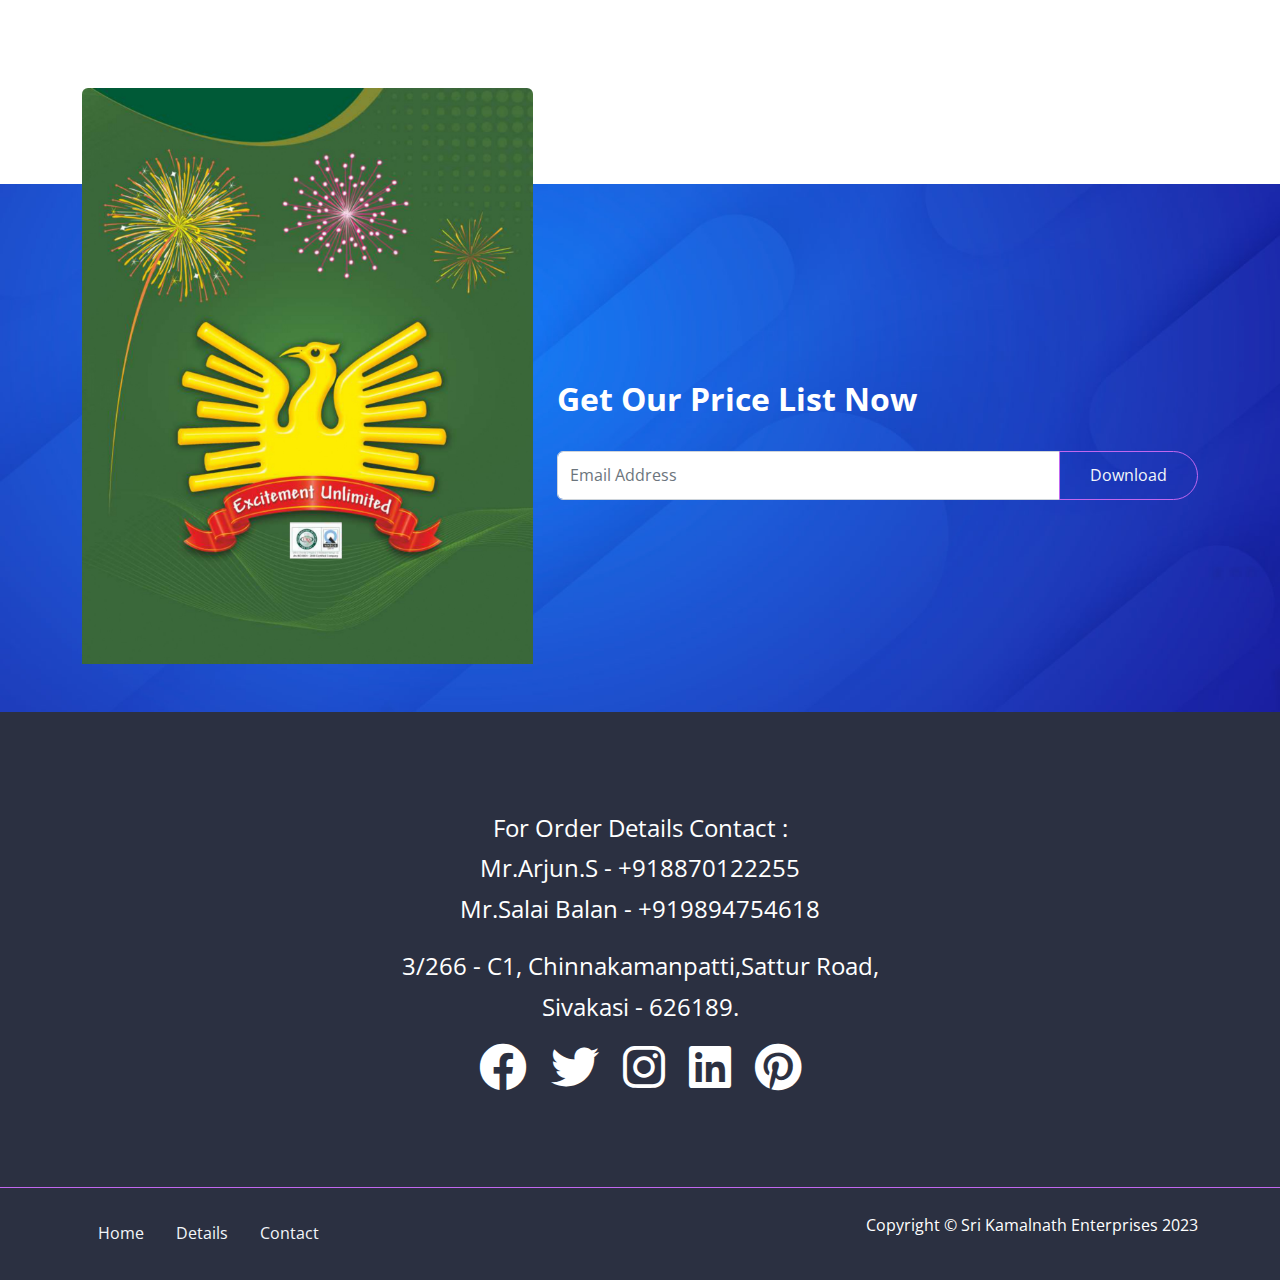
==== commit 7e196493: "contact details changed" ====
--- a/index.html
+++ b/index.html
@@ -115,7 +115,7 @@
                     </div>
                     <div class="d-grid">
                       <a
-                        href="./assets/KAMALNATH-ENTERPRISES-PRICELIST-2023.pdf"
+                        href="./assets/SKE TICKED STOCK AVAILABLE LIST.pdf"
                         class="btn btn-primary btn-lg text-white"
                         download="Price-list-2023.pdf"
                       >
@@ -275,7 +275,7 @@
             <div class="col-lg-6">
               <div class="text-container">
                 <a
-                  href="assets/KAMALNATH-ENTERPRISES-PRICELIST-2023.pdf"
+                  href="assets/SKE TICKED STOCK AVAILABLE LIST.pdf"
                   class="btn btn-primary text-white"
                   download="SKE-Price-List-2023.pdf"
                   >Free Download</a
@@ -390,7 +390,7 @@
 
                 <p>ping us @ +918870122255 and +919442507700</p>
                 <a
-                  href="assets/KAMALNATH-ENTERPRISES-PRICELIST-2023.pdf"
+                  href="assets/SKE TICKED STOCK AVAILABLE LIST.pdf"
                   download="SKE-PRICE-LIST-2023.pdf"
                   class="btn btn-primary text-white"
                   >Free Download</a
@@ -474,7 +474,7 @@
                   />
                   <a
                     class="btn btn-outline-primary text-light"
-                    href="./assets/KAMALNATH-ENTERPRISES-PRICELIST-2023.pdf"
+                    href="./assets/SKE TICKED STOCK AVAILABLE LIST.pdf"
                     download="SKE-Price-List-2023.pdf"
                     >Download
                   </a>
@@ -494,7 +494,7 @@
             <p>
               For Order Details Contact : <br />Mr.Arjun.S - +918870122255
               <br />
-              Mr.Sivasankar.B - +919442507700
+              Mr.Salai Balan - +919894754618
             </p>
             <p class="text-center">
               3/266 - C1, Chinnakamanpatti,Sattur Road,<br />
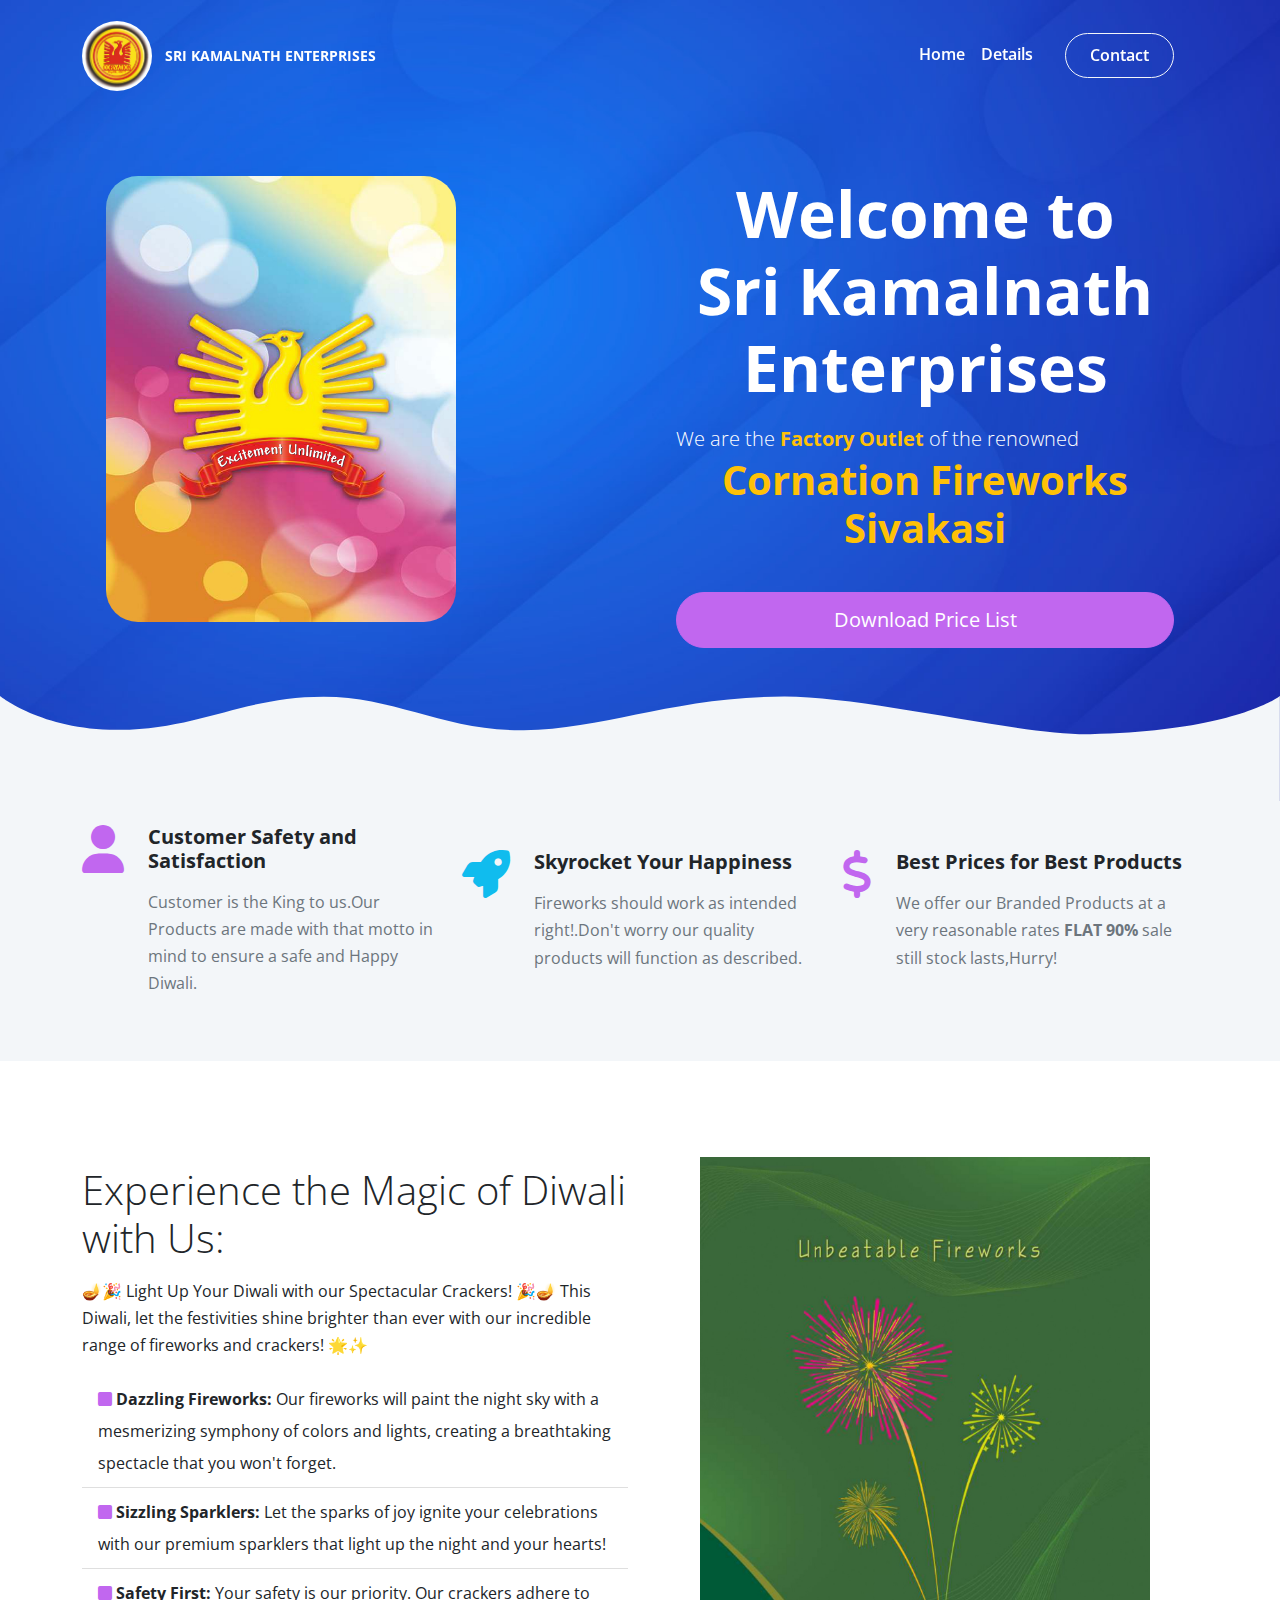
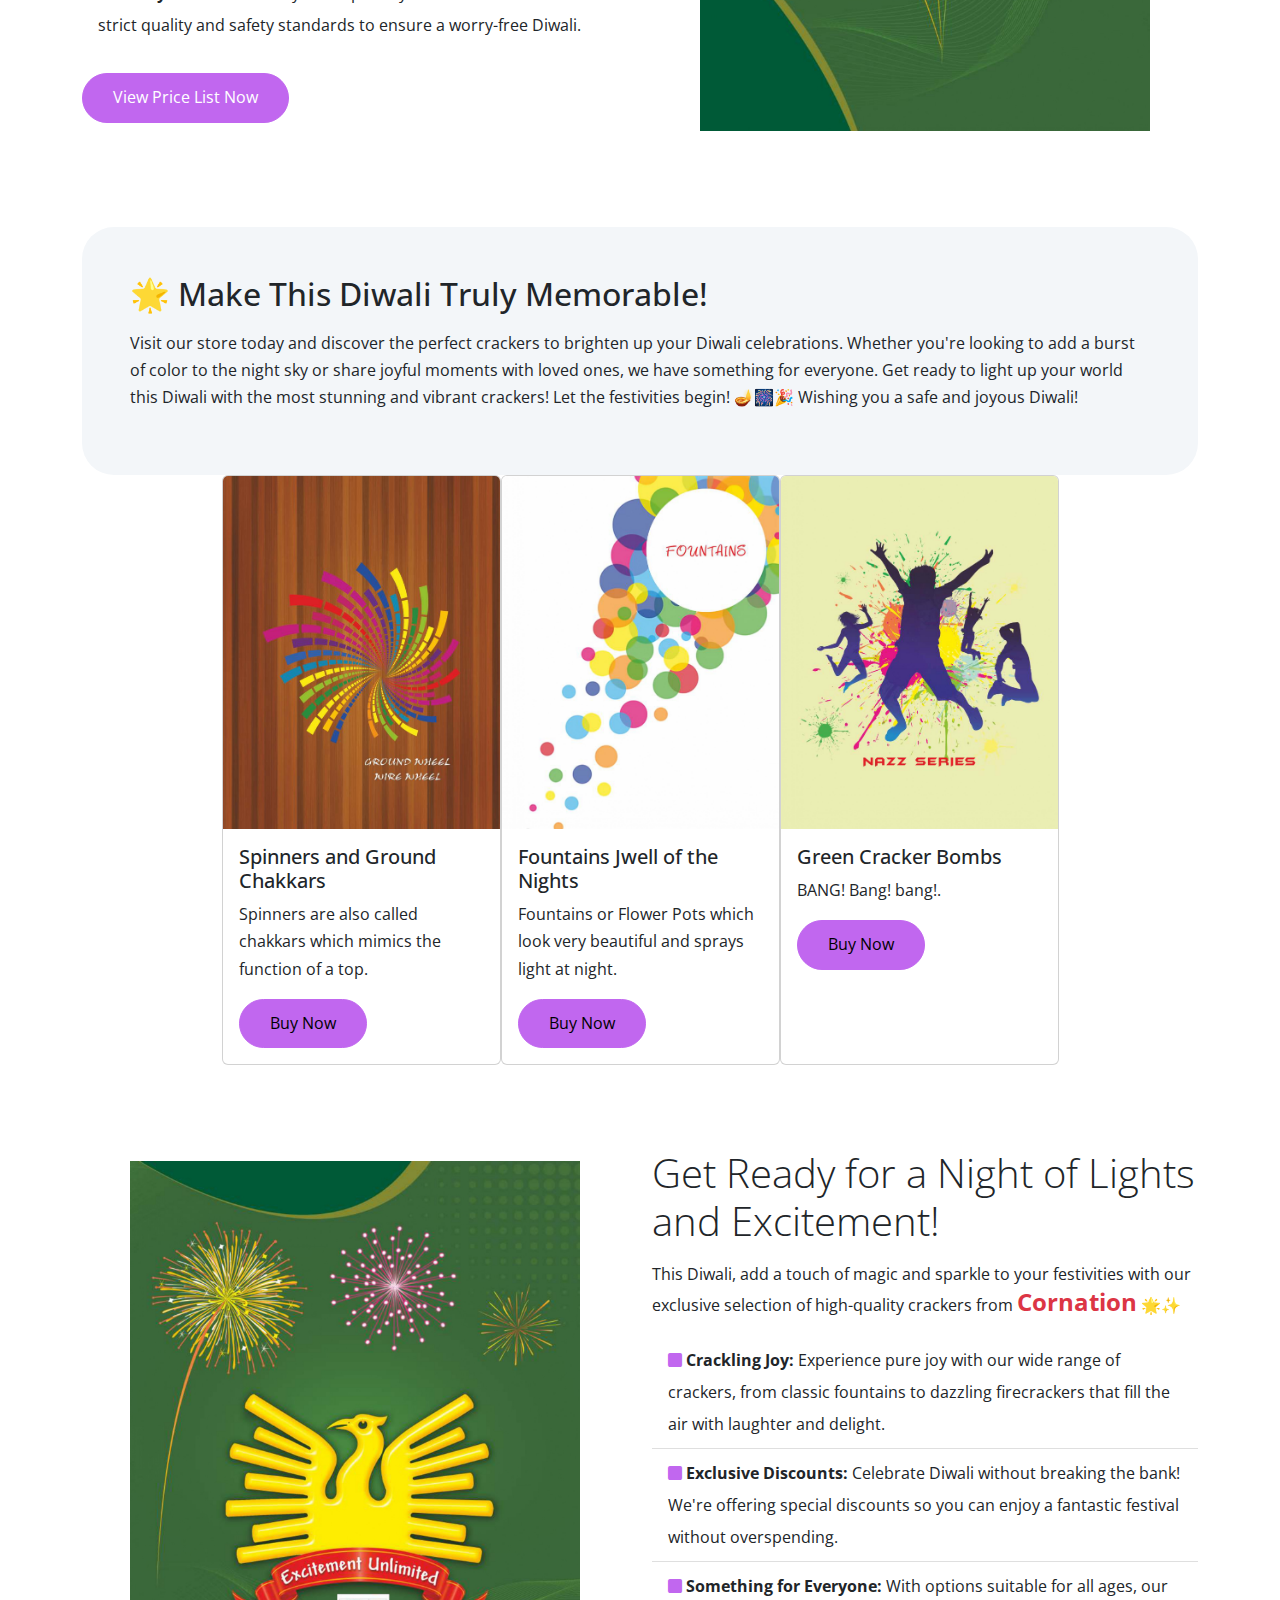
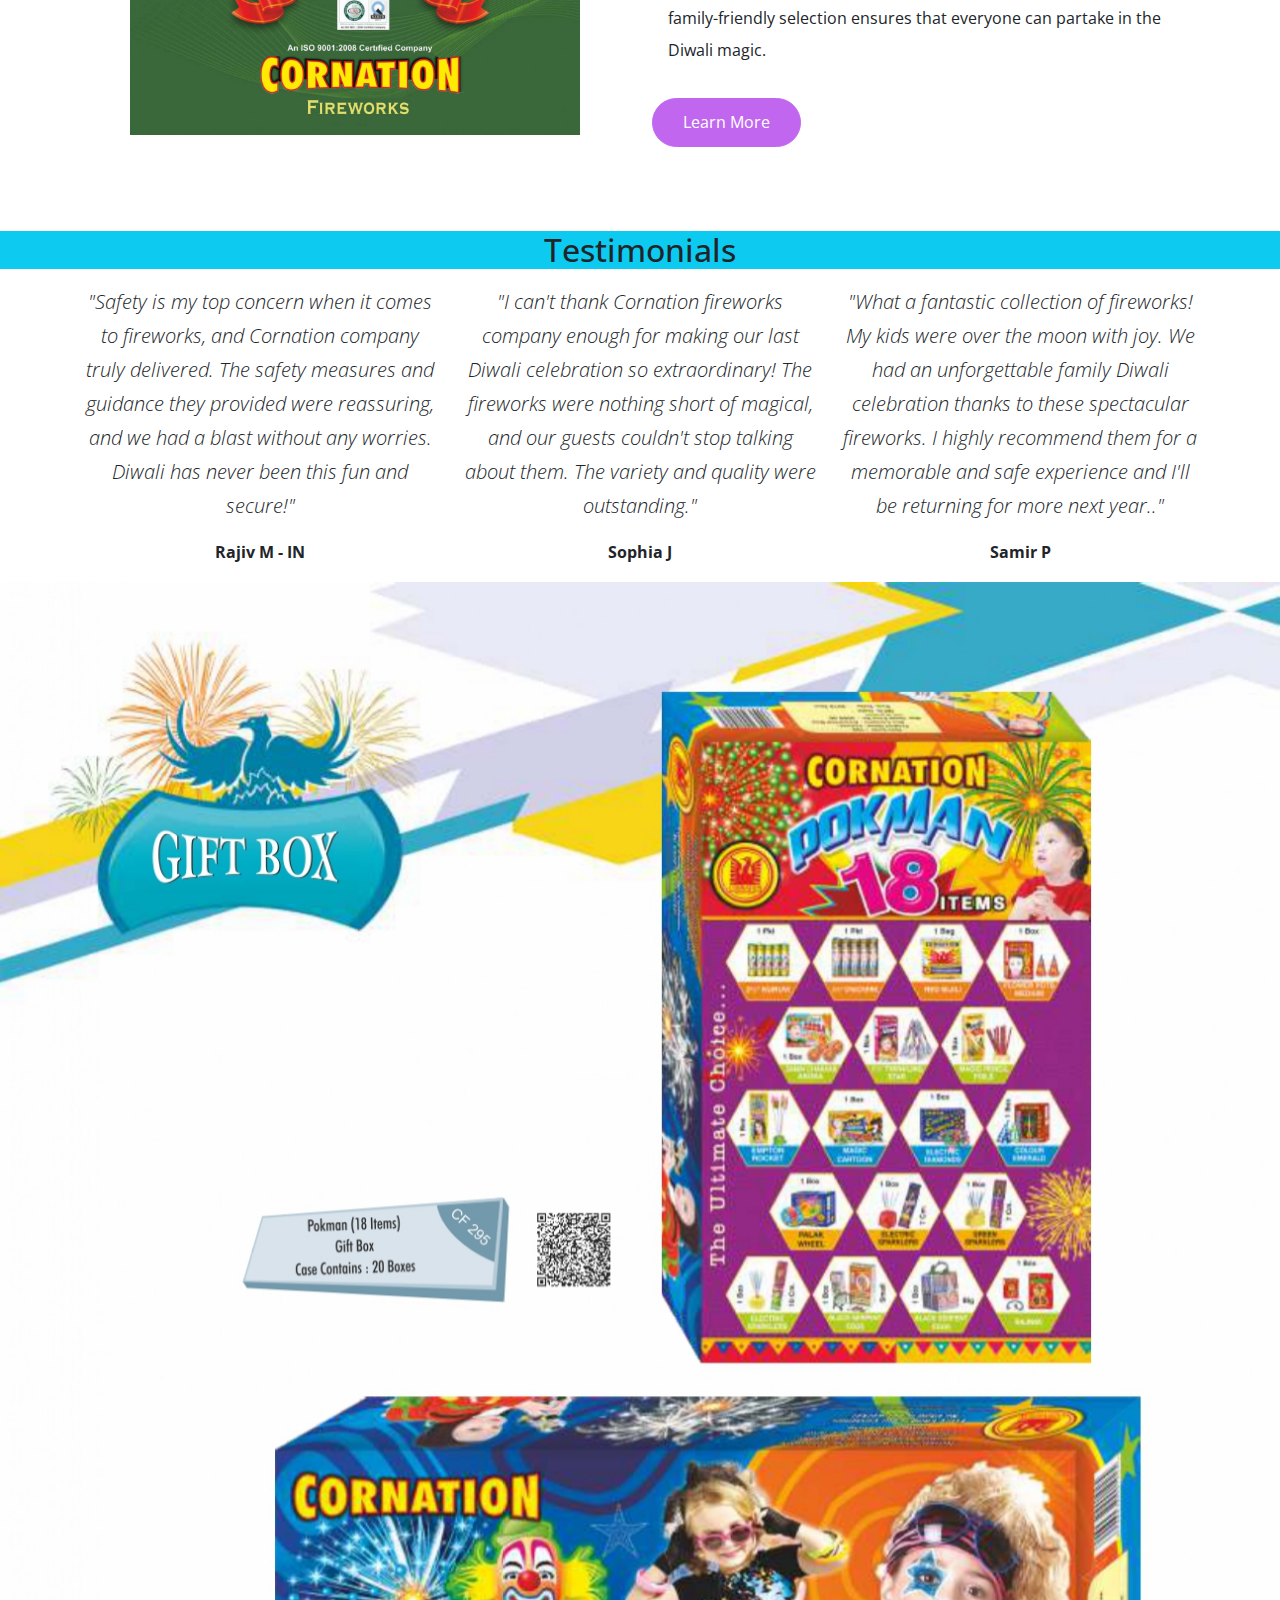
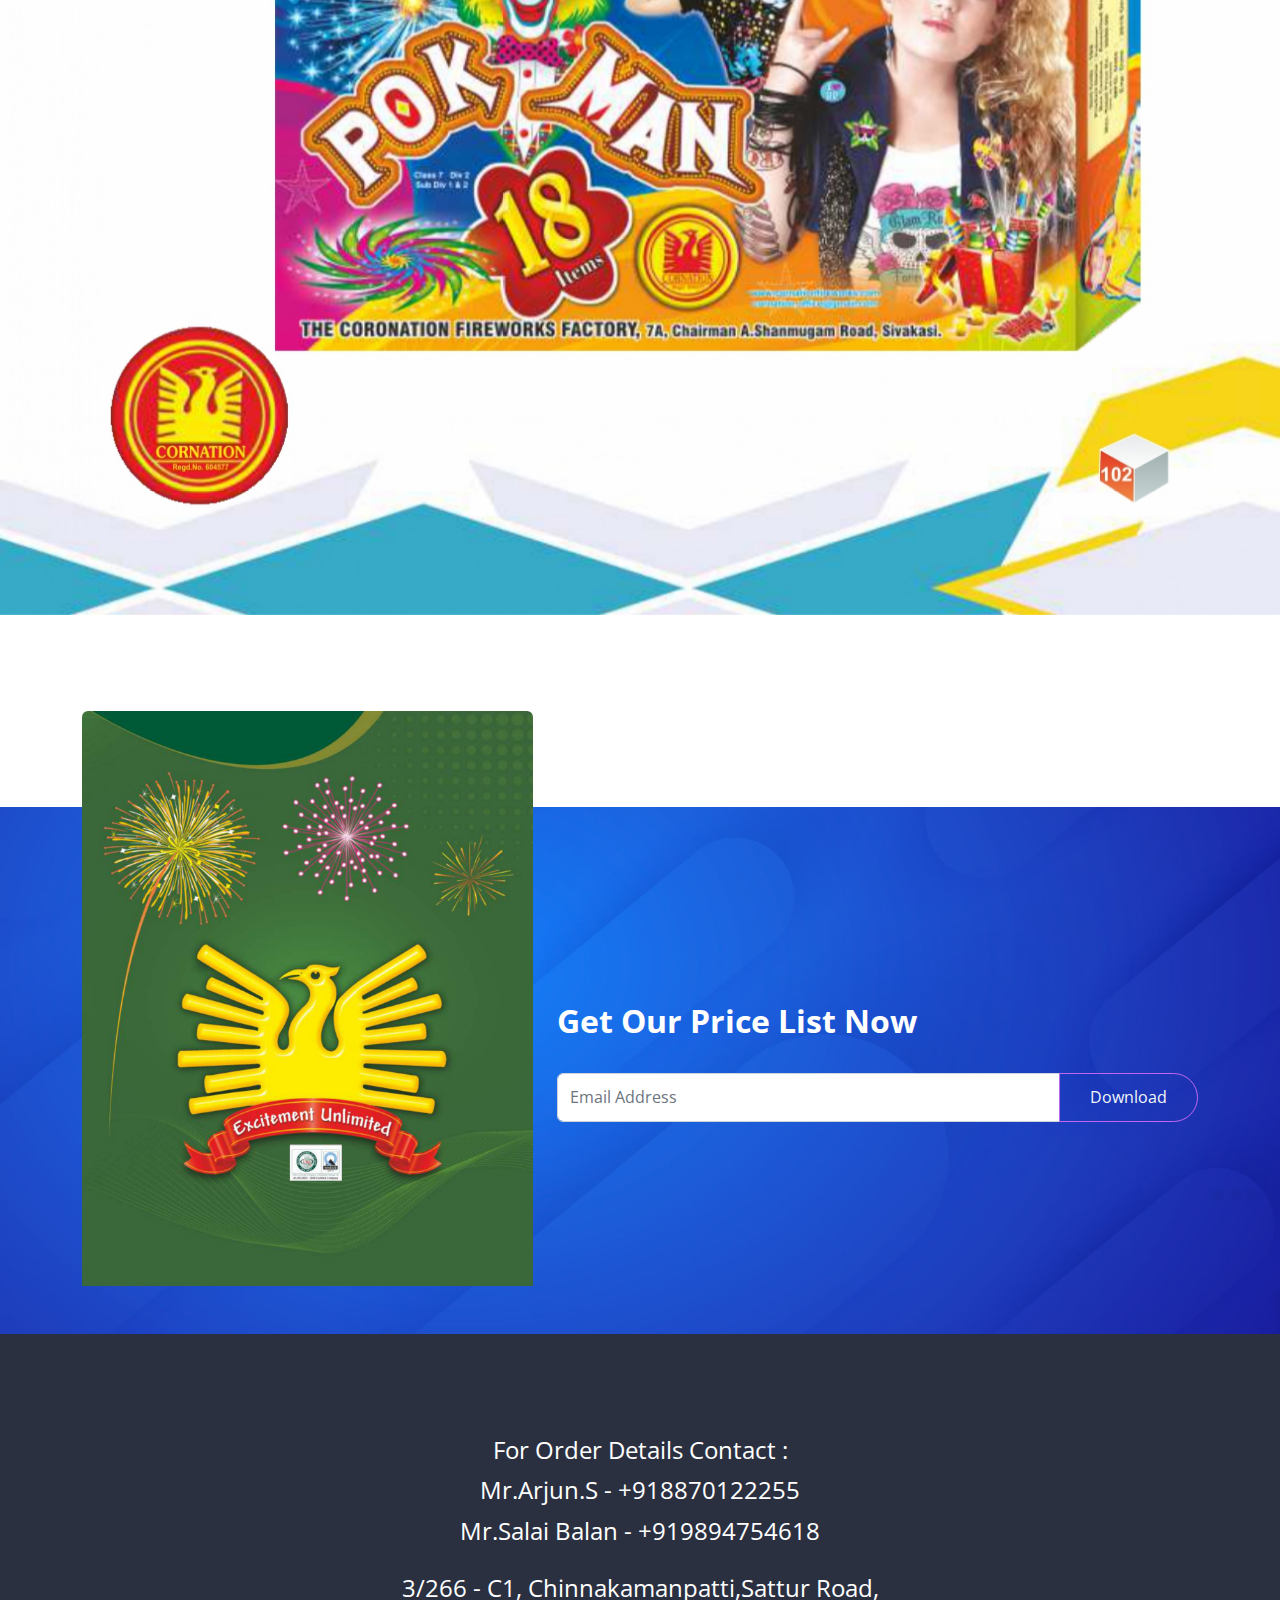
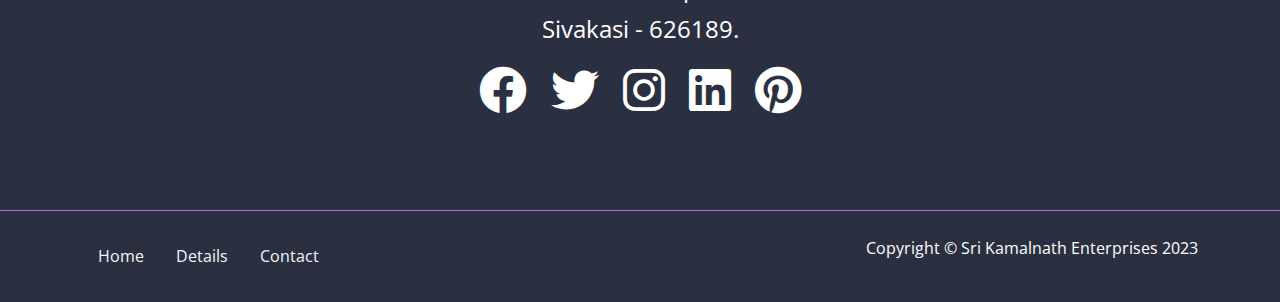
==== commit b54042a2: "carousel and cards added" ====
--- a/index.html
+++ b/index.html
@@ -306,6 +306,53 @@
                 vibrant crackers! Let the festivities begin! 🪔🎆🎉 Wishing you
                 a safe and joyous Diwali!
               </p>
+            </div>
+            <!-- cards -->
+            <div
+              class="card-container mx-auto w-75 d-md-flex justify-content-evenly"
+            >
+              <div class="card" style="width: 18rem">
+                <img
+                  src="./assets/wheelspinners.jpg"
+                  class="card-img-top"
+                  alt="spinners"
+                />
+                <div class="card-body">
+                  <h5 class="card-title">Spinners and Ground Chakkars</h5>
+                  <p class="card-text">
+                    Spinners are also called chakkars which mimics the function
+                    of a top.
+                  </p>
+                  <a href="#" class="btn btn-primary">Buy Now</a>
+                </div>
+              </div>
+              <div class="card" style="width: 18rem">
+                <img
+                  src="./assets/fountains.jpg"
+                  class="card-img-top"
+                  alt="spinners"
+                />
+                <div class="card-body">
+                  <h5 class="card-title">Fountains Jwell of the Nights</h5>
+                  <p class="card-text">
+                    Fountains or Flower Pots which look very beautiful and
+                    sprays light at night.
+                  </p>
+                  <a href="#" class="btn btn-primary">Buy Now</a>
+                </div>
+              </div>
+              <div class="card" style="width: 18rem">
+                <img
+                  src="./assets/nazz.jpg"
+                  class="card-img-top"
+                  alt="Green cracker Bombs"
+                />
+                <div class="card-body">
+                  <h5 class="card-title">Green Cracker Bombs</h5>
+                  <p class="card-text">BANG! Bang! bang!.</p>
+                  <a href="#" class="btn btn-primary">Buy Now</a>
+                </div>
+              </div>
             </div>
           </div>
         </div>
@@ -442,6 +489,44 @@
           </div>
         </div>
       </div>
+      <!-- Carousel -->
+      <div id="carouselExample" class="carousel slide">
+        <div class="carousel-inner">
+          <div class="carousel-item active">
+            <img src="./assets/c1.jpg" class="d-block w-100" alt="gift box" />
+          </div>
+          <div class="carousel-item">
+            <img src="./assets/c2.jpg" class="d-block w-100" alt="gift box" />
+          </div>
+          <div class="carousel-item">
+            <img src="./assets/c3.jpg" class="d-block w-100" alt="gift box" />
+          </div>
+          <div class="carousel-item">
+            <img src="./assets/c4.jpg" class="d-block w-100" alt="gift box" />
+          </div>
+          <div class="carousel-item">
+            <img src="./assets/c5.jpg" class="d-block w-100" alt="gift box" />
+          </div>
+        </div>
+        <button
+          class="carousel-control-prev"
+          type="button"
+          data-bs-target="#carouselExample"
+          data-bs-slide="prev"
+        >
+          <span class="carousel-control-prev-icon" aria-hidden="true"></span>
+          <span class="visually-hidden">Previous</span>
+        </button>
+        <button
+          class="carousel-control-next"
+          type="button"
+          data-bs-target="#carouselExample"
+          data-bs-slide="next"
+        >
+          <span class="carousel-control-next-icon" aria-hidden="true"></span>
+          <span class="visually-hidden">Next</span>
+        </button>
+      </div>
     </section>
 
     <!-- Download -->
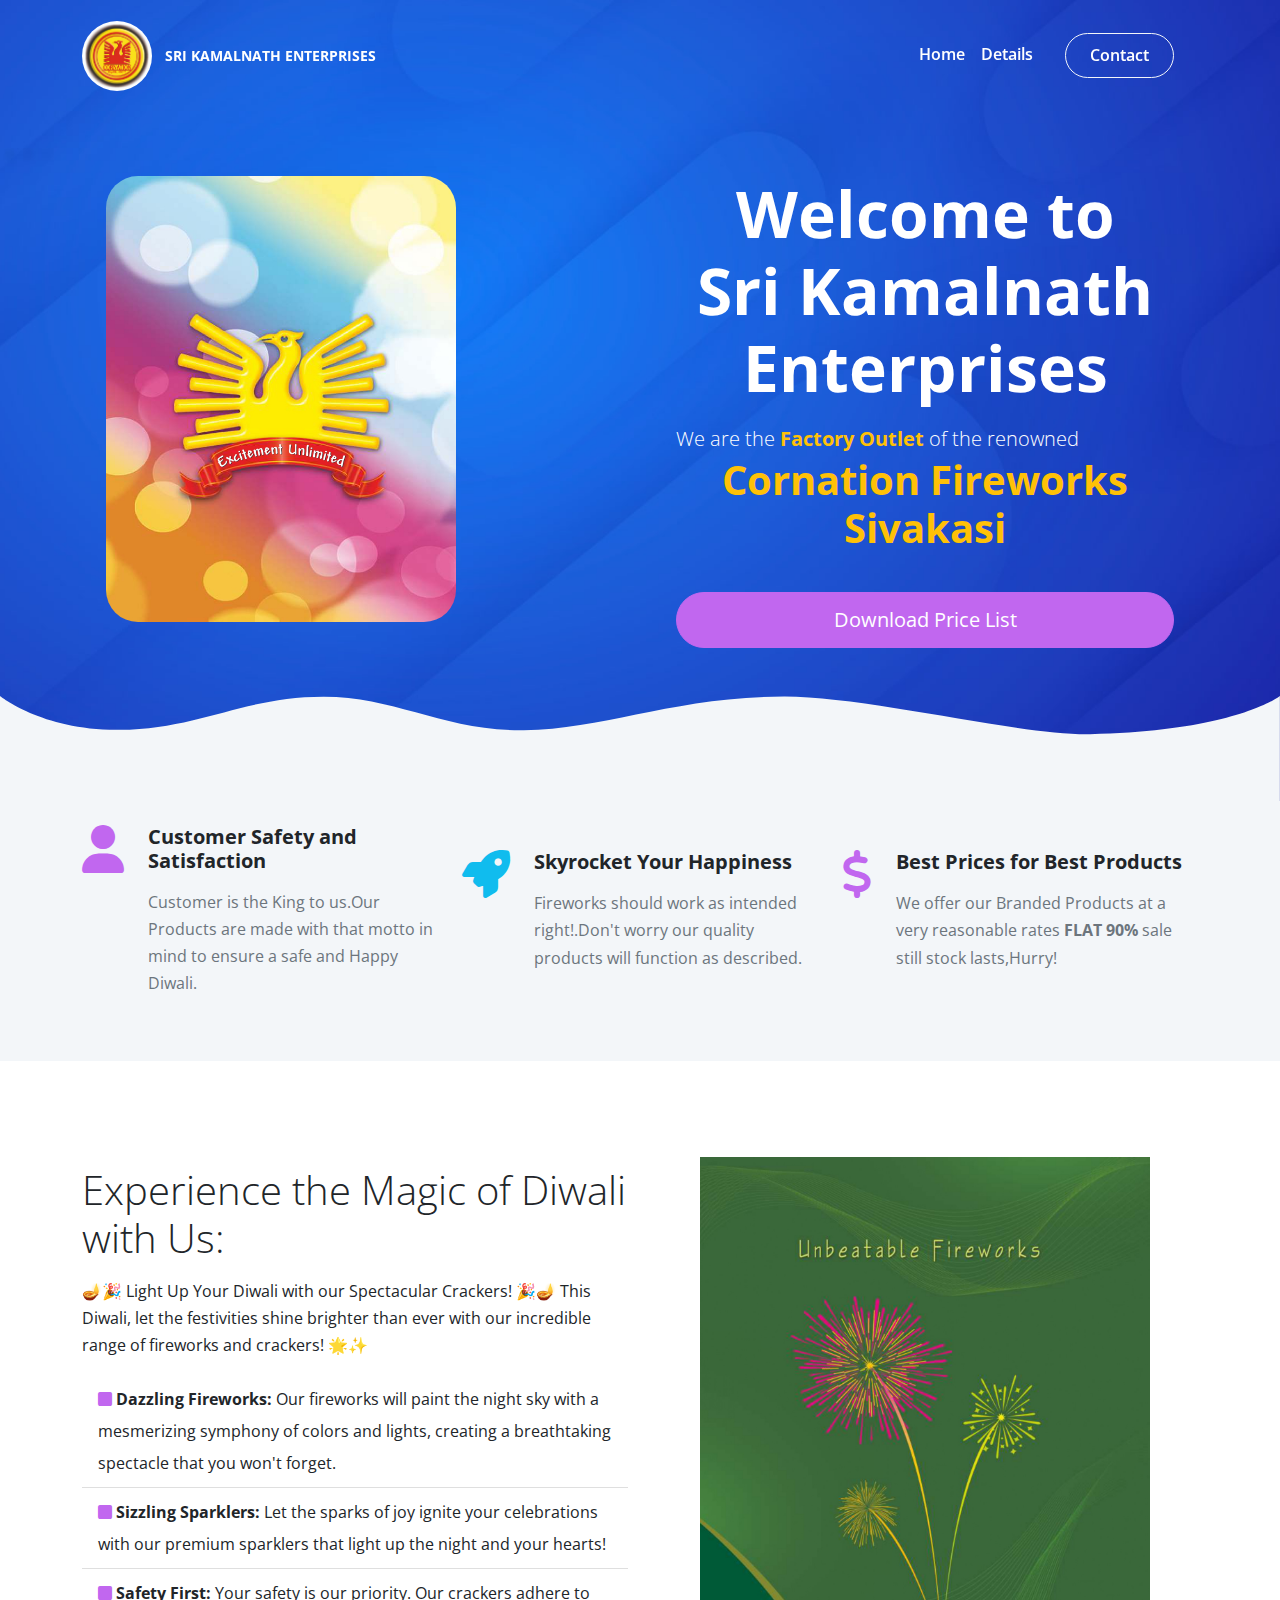
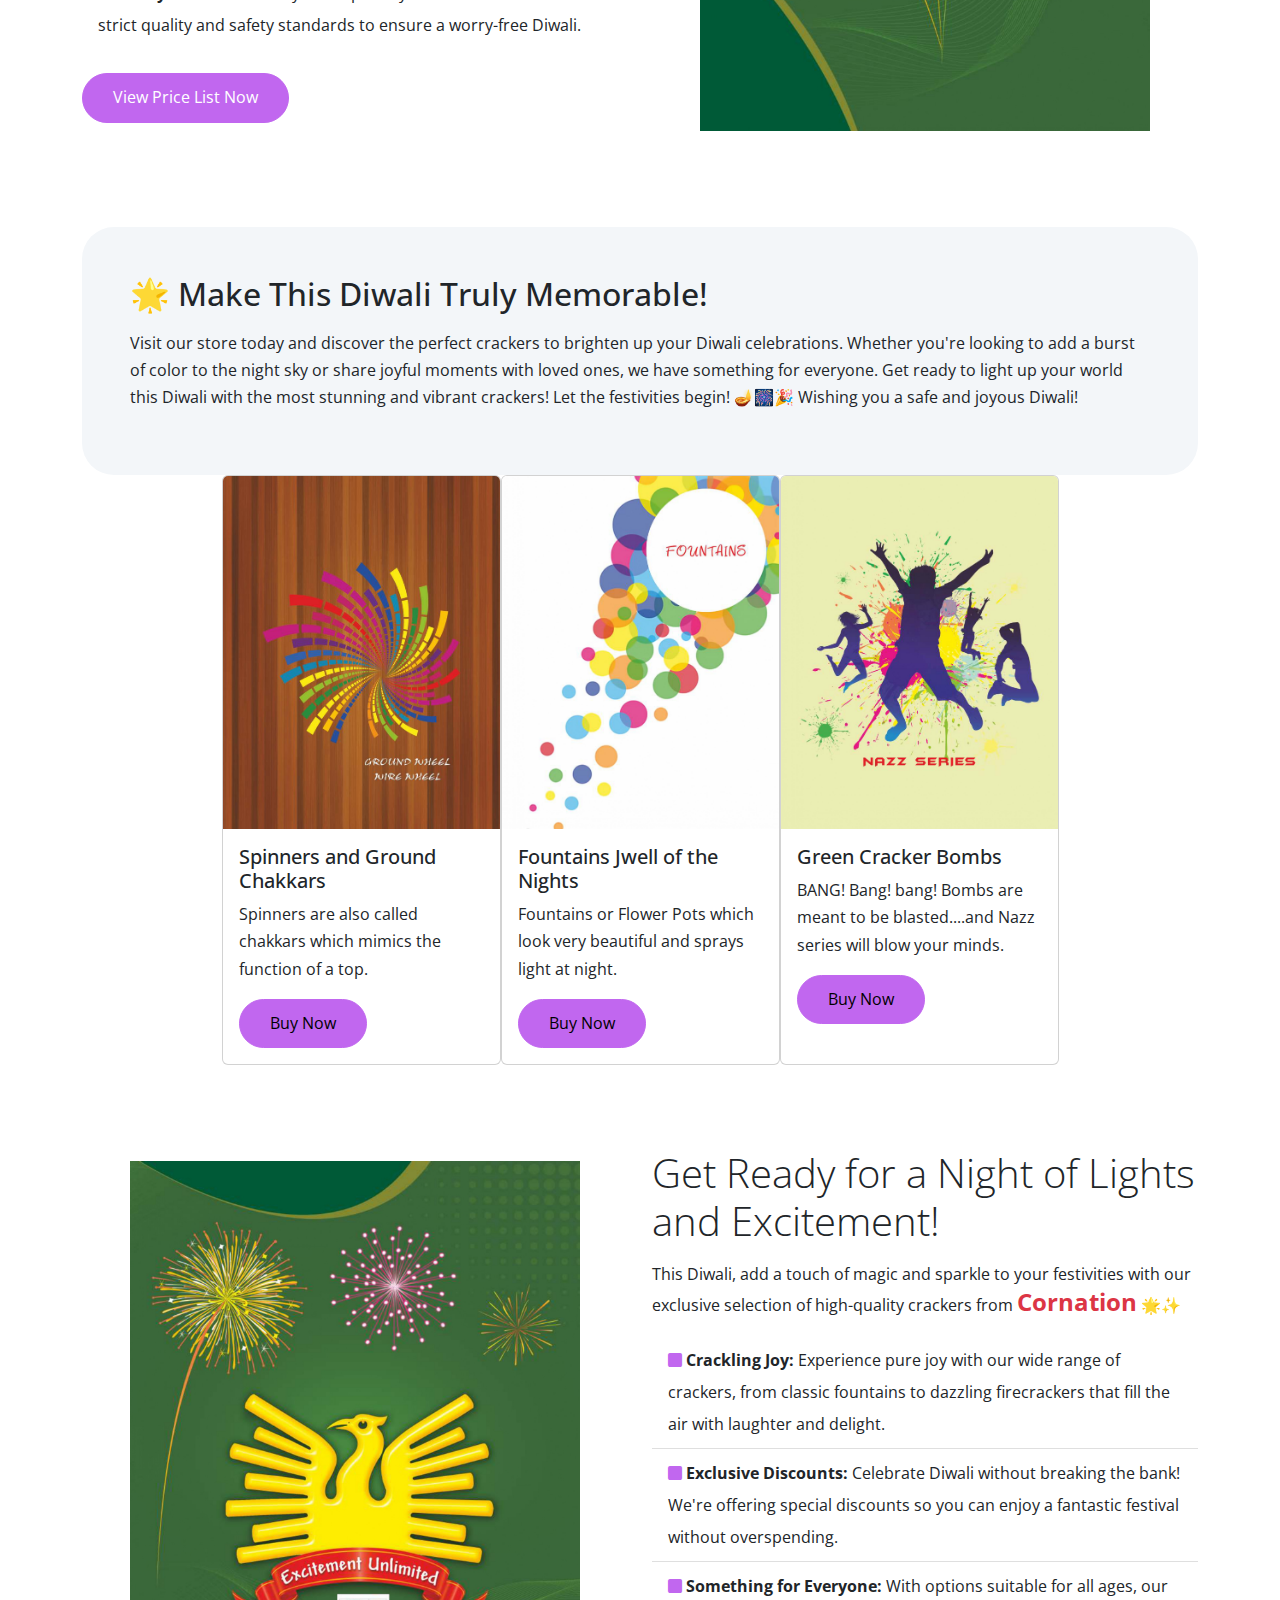
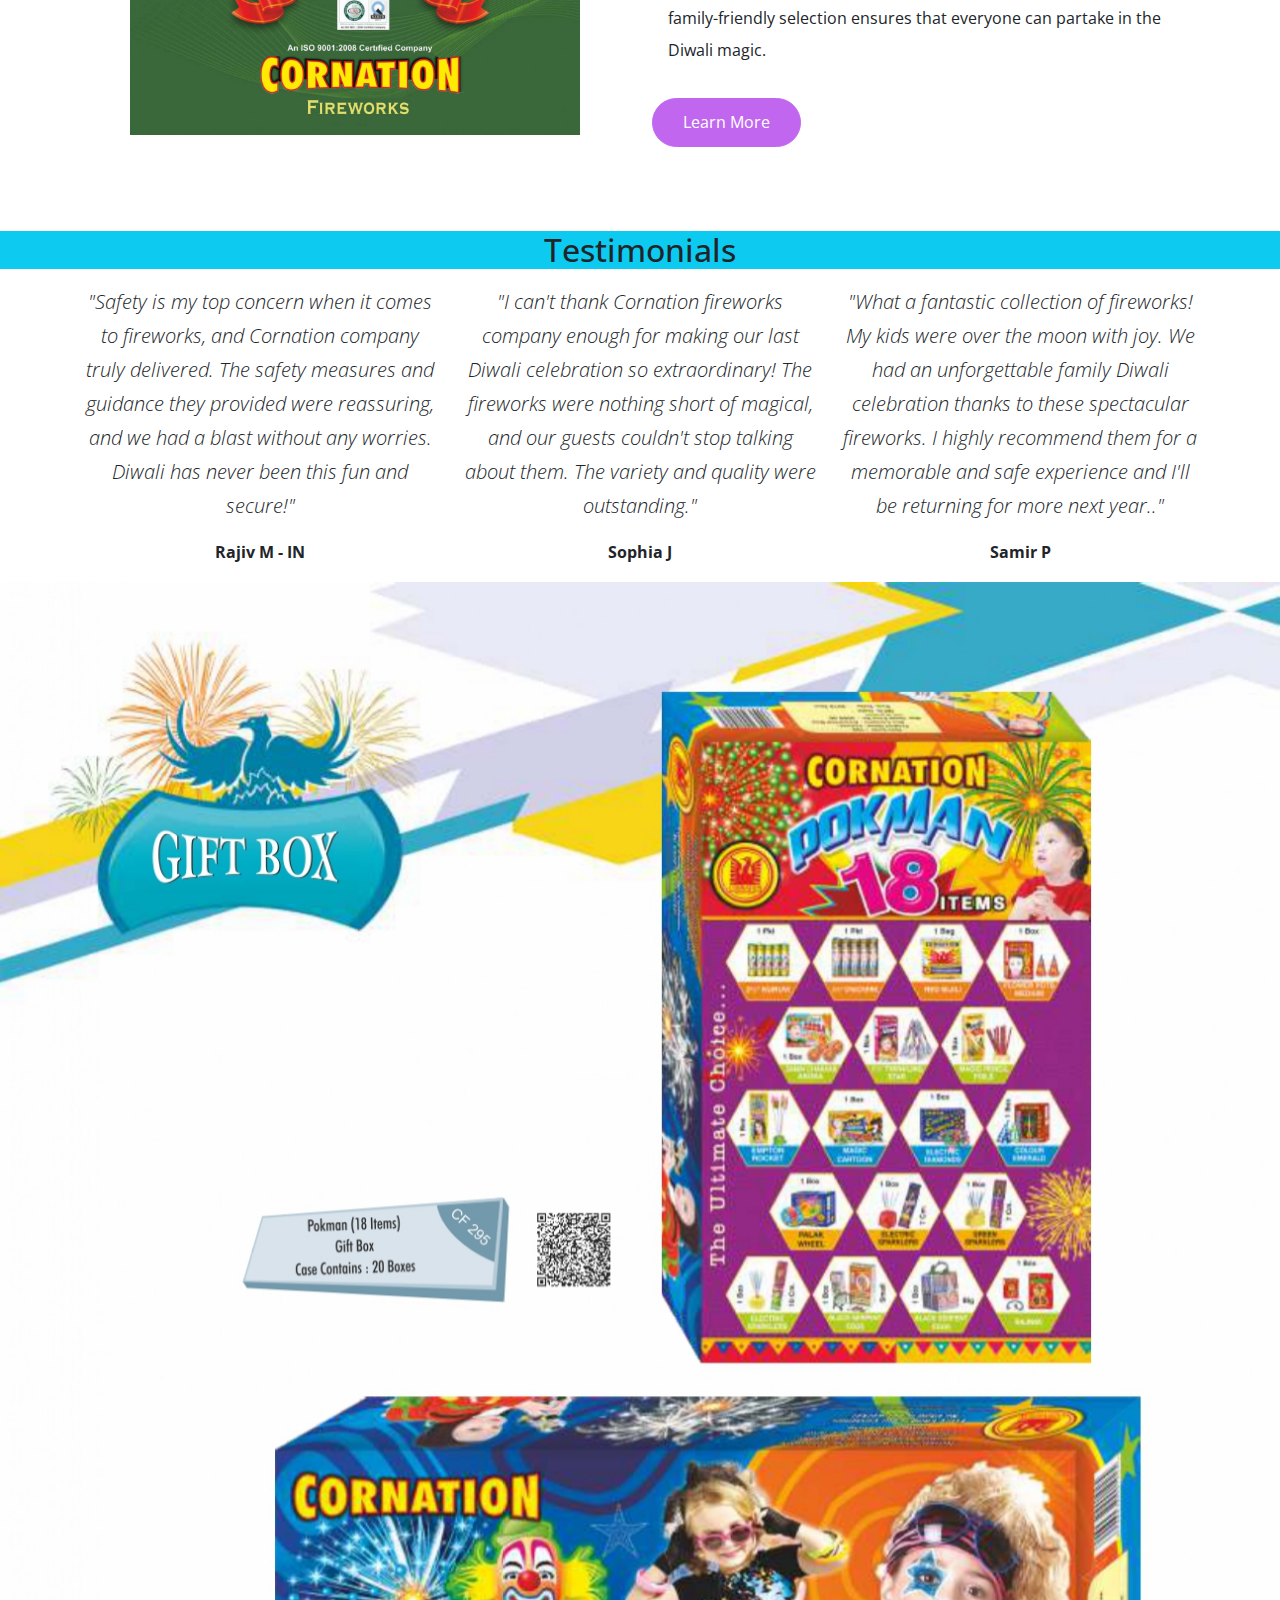
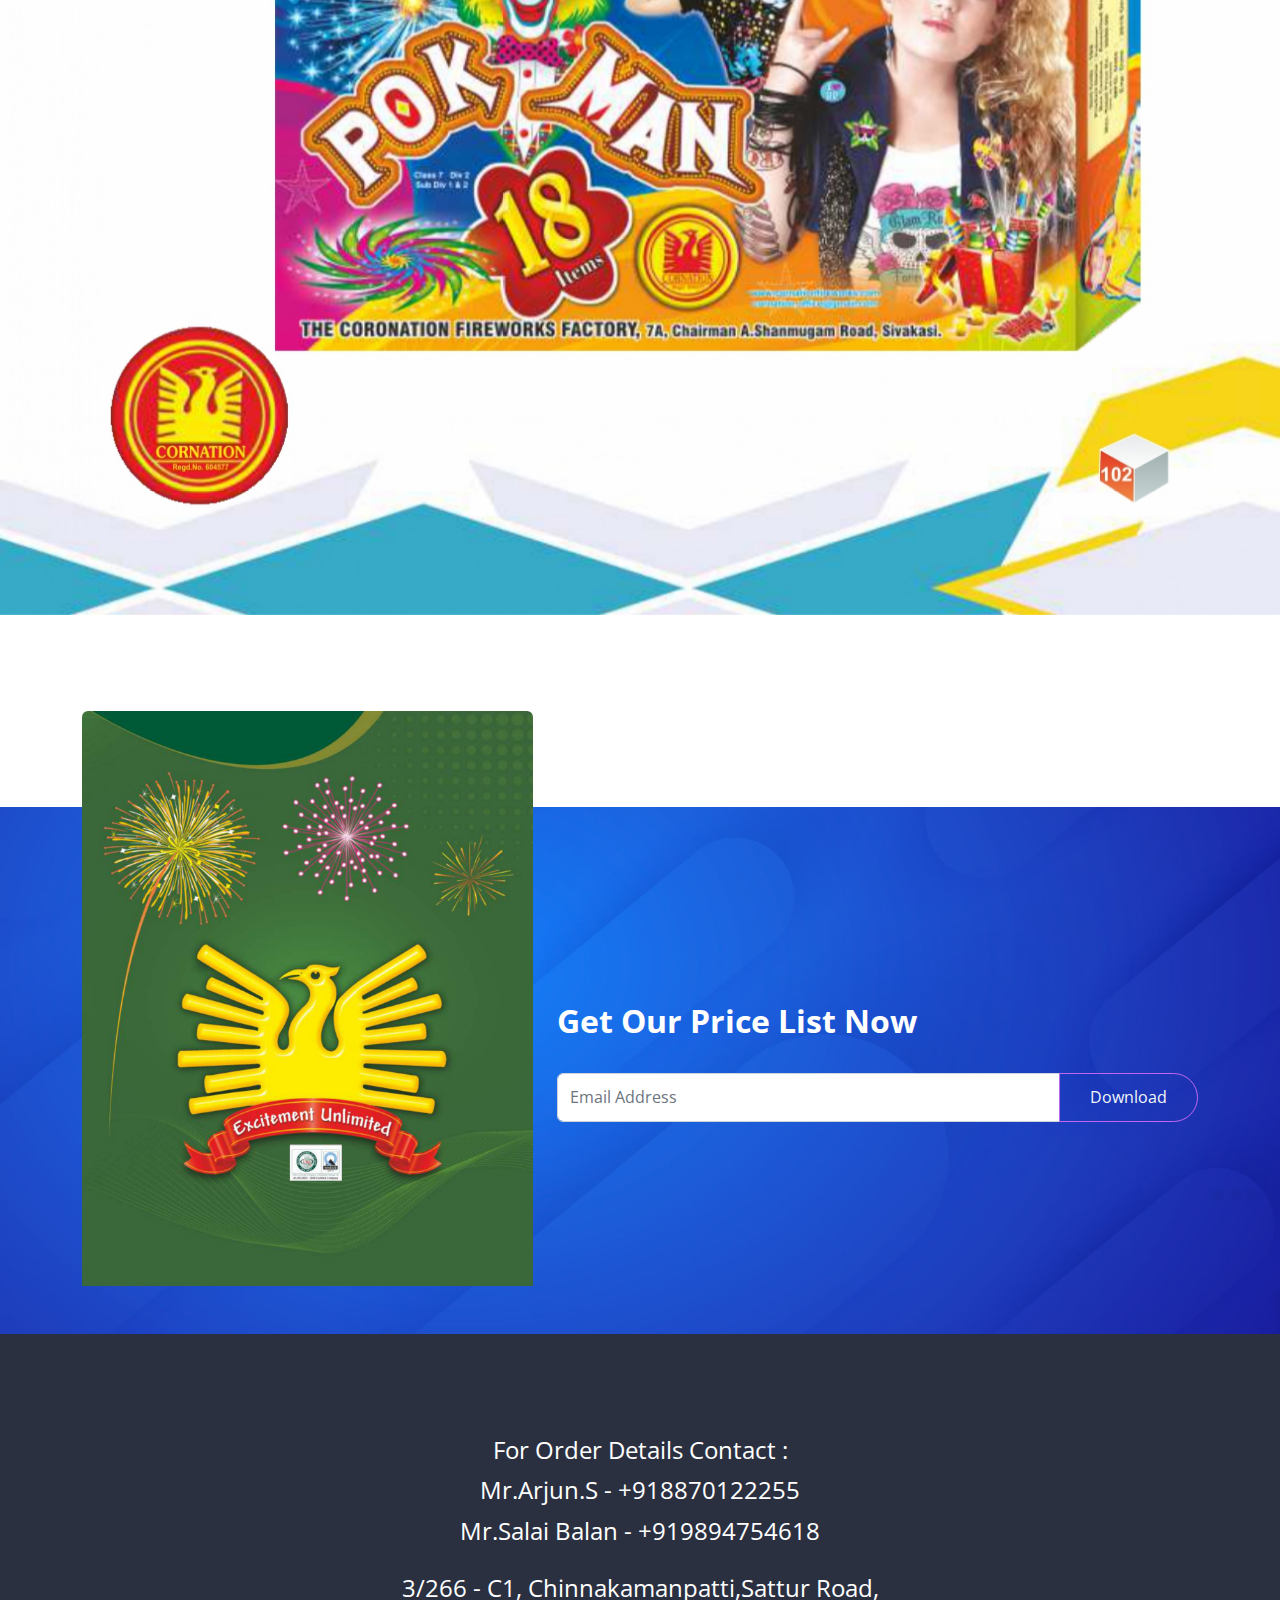
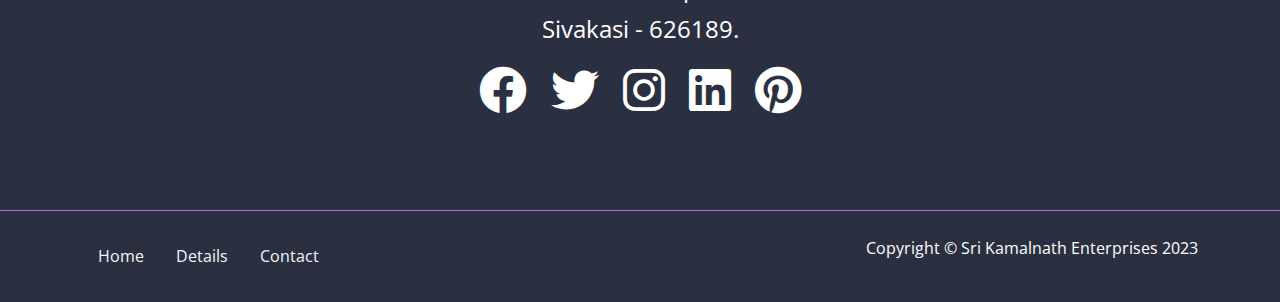
==== commit fdccd72f: "bomb nazz text added" ====
--- a/index.html
+++ b/index.html
@@ -349,7 +349,10 @@
                 />
                 <div class="card-body">
                   <h5 class="card-title">Green Cracker Bombs</h5>
-                  <p class="card-text">BANG! Bang! bang!.</p>
+                  <p class="card-text">
+                    BANG! Bang! bang! Bombs are meant to be blasted....and Nazz
+                    series will blow your minds.
+                  </p>
                   <a href="#" class="btn btn-primary">Buy Now</a>
                 </div>
               </div>
